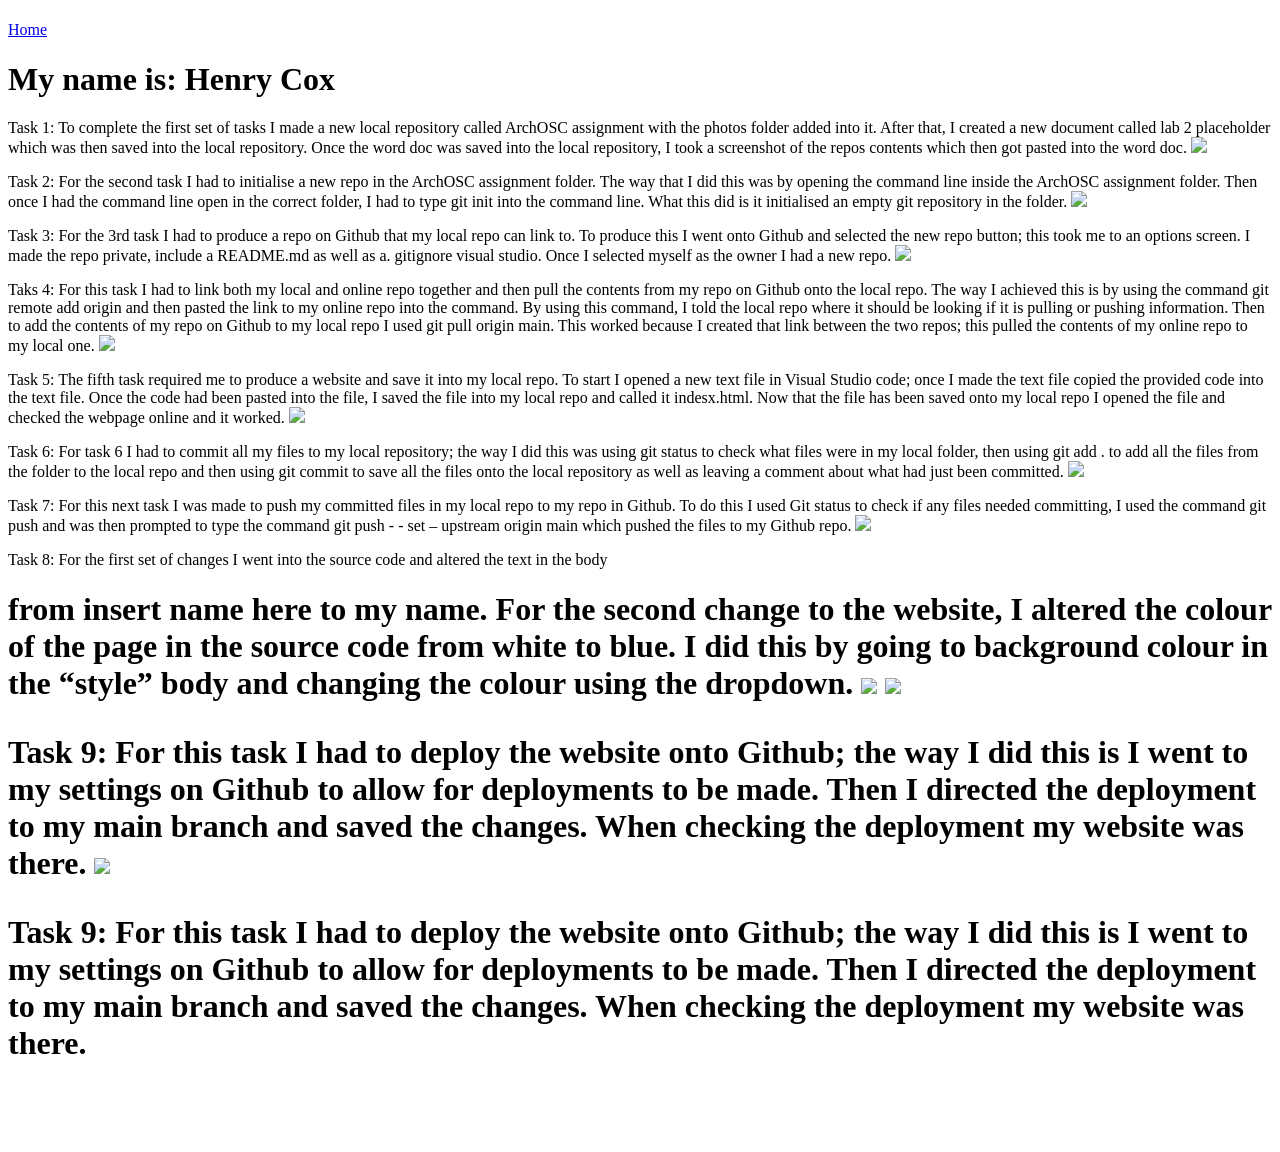
==== Github1.html @ 487c1227 "Completed lab 4 word doc and updated my website with the .css and .js files." ====
<!Doctype html>
<html>
    <head>
        <title>My portfolio</title>
        <link rel ="stylesheet" href = "style.css">
    </head>
    <body>
        <script src = "script.js"></script>

        <div class="w3-container">

<div class="w3-panel w3-padding-16 w3-orange">
  <h4></h4>
  <p></p>
</div>
<a href = "index.html"> Home</a>
    <h1>My name is: Henry Cox</h1>
    <p> Task 1:
To complete the first set of tasks I made a new local repository called ArchOSC assignment with the photos folder added into it. After that, I created a new document called lab 2 placeholder which was then saved into the local repository. Once the word doc was saved into the local repository, I took a screenshot of the repos contents which then got pasted into the word doc.
<img src=https://raw.githubusercontent.com/HenryCox07/ArchOSC-Assignment-HenryCox/refs/heads/main/Photos/Screenshot%20of%20folder%20contents.png> 
</p>
<p>Task 2:
For the second task I had to initialise a new repo in the ArchOSC assignment folder. The way that I did this was by opening the command line inside the ArchOSC assignment folder. Then once I had the command line open in the correct folder, I had to type git init into the command line. What this did is it initialised an empty git repository in the folder.
<img src=https://raw.githubusercontent.com/HenryCox07/ArchOSC-Assignment-HenryCox/refs/heads/main/Photos/Screenshot%20of%20initialising%20a%20repo%20in%20the%20command%20line.png> 
</p>
<p>Task 3:
For the 3rd task I had to produce a repo on Github that my local repo can link to. To produce this I went onto Github and selected the new repo button; this took me to an options screen. I made the repo private, include a README.md as well as a. gitignore visual studio. Once I selected myself as the owner I had a new repo.
<img src=https://raw.githubusercontent.com/HenryCox07/ArchOSC-Assignment-HenryCox/refs/heads/main/Photos/Screenshot%20of%20the%20created%20repo%20on%20Github.png>
</p>
<p>Taks 4:
For this task I had to link both my local and online repo together and then pull the contents from my repo on Github onto the local repo. The way I achieved this is by using the command git remote add origin and then pasted the link to my online repo into the command. By using this command, I told the local repo where it should be looking if it is pulling or pushing information. Then to add the contents of my repo on Github to my local repo I used git pull origin main. This worked because I created that link between the two repos; this pulled the contents of my online repo to my local one.
<img src=https://raw.githubusercontent.com/HenryCox07/ArchOSC-Assignment-HenryCox/refs/heads/main/Photos/Screenshot%20of%20the%20contents%20of%20my%20repo%20on%20github%20being%20pulled%20to%20my%20local%20repo.png>
</p>
<p>Task 5:
The fifth task required me to produce a website and save it into my local repo. To start I opened a new text file in Visual Studio code; once I made the text file copied the provided code into the text file. Once the code had been pasted into the file, I saved the file into my local repo and called it indesx.html. Now that the file has been saved onto my local repo I opened the file and checked the webpage online and it worked.
<img src=https://raw.githubusercontent.com/HenryCox07/ArchOSC-Assignment-HenryCox/refs/heads/main/Photos/Screenshot%20of%20completed%20website.png>
</p>
<p>Task 6:
For task 6 I had to commit all my files to my local repository; the way I did this was using git status to check what files were in my local folder, then using git add . to add all the files from the folder to the local repo and then using git commit to save all the files onto the local repository as well as leaving a comment about what had just been committed.
<img src=https://raw.githubusercontent.com/HenryCox07/ArchOSC-Assignment-HenryCox/refs/heads/main/Photos/Screenshot%20of%20my%20files%20being%20comitted%20in%20the%20comand%20line.png>
</p>
<p>Task 7:
For this next task I was made to push my committed files in my local repo to my repo in Github. To do this I used Git status to check if any files needed committing, I used the command git push and was then prompted to type the command git push - - set – upstream origin main which pushed the files to my Github repo.
<img src=https://raw.githubusercontent.com/HenryCox07/ArchOSC-Assignment-HenryCox/refs/heads/main/Photos/Screenshot%20of%20updated%20Github%20repo.png>
</p>
<p>Task 8:
    For the first set of changes I went into the source code and altered the text in the body <h1> from insert name here to my name.
    For the second change to the website, I altered the colour of the page in the source code from white to blue. I did this by going to background colour in the “style” body and changing the colour using the dropdown.

    <img src=https://raw.githubusercontent.com/HenryCox07/ArchOSC-Assignment-HenryCox/refs/heads/main/Photos/Screenshot%20of%20changed%20name%20on%20website.png>
    <img src=https://raw.githubusercontent.com/HenryCox07/ArchOSC-Assignment-HenryCox/refs/heads/main/Photos/Screenshot%20of%20changed%20colour%20on%20website.png>
</p>
<p>Task 9: 
For this task I had to deploy the website onto Github; the way I did this is I went to my settings on Github to allow for deployments to be made. Then I directed the deployment to my main branch and saved the changes. When checking the deployment my website was there. 
<img src=https://raw.githubusercontent.com/HenryCox07/ArchOSC-Assignment-HenryCox/refs/heads/main/Photos/Screenshot%20showing%20that%20I%20deployed%20my%20webiste%20.png>
</p>

<p>Task 9: 
For this task I had to deploy the website onto Github; the way I did this is I went to my settings on Github to allow for deployments to be made. Then I directed the deployment to my main branch and saved the changes. When checking the deployment my website was there. 
</p>
<img src="">
<script src="script.js"></script>
    </body>
</html>
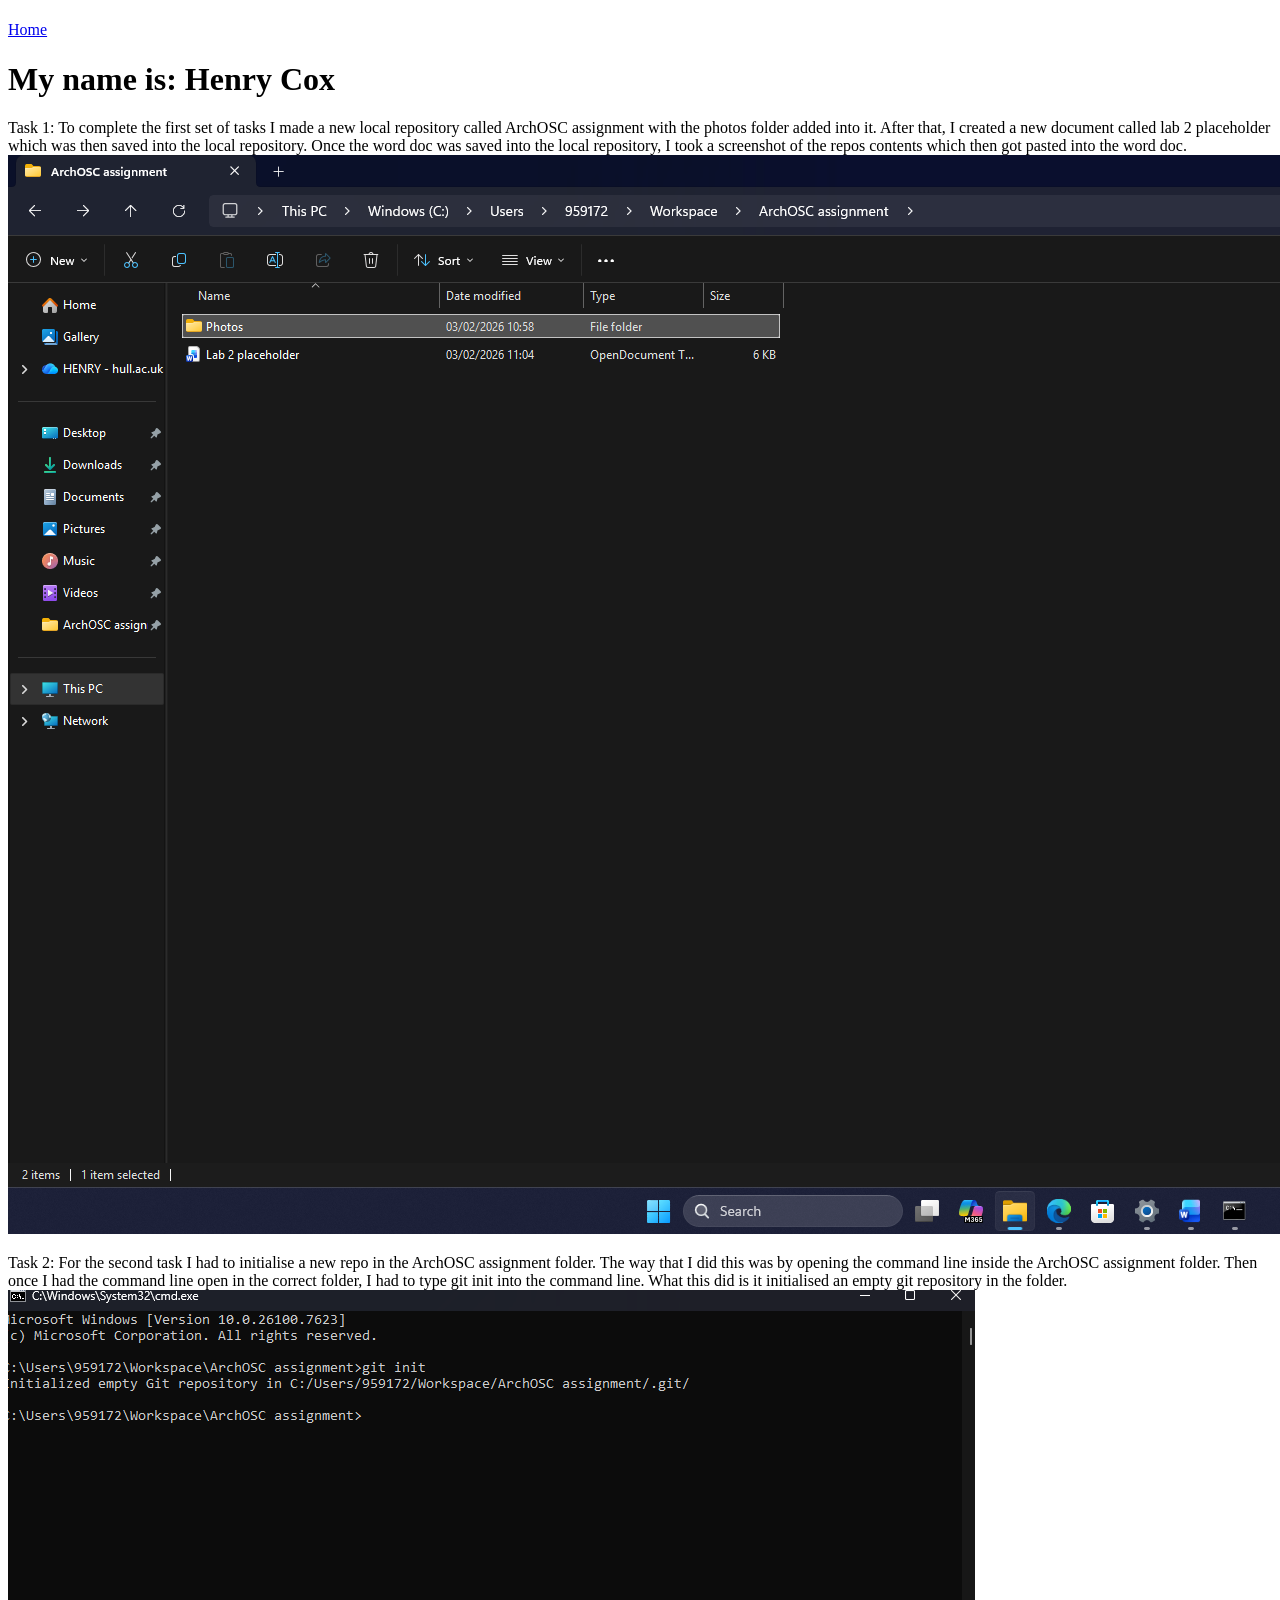
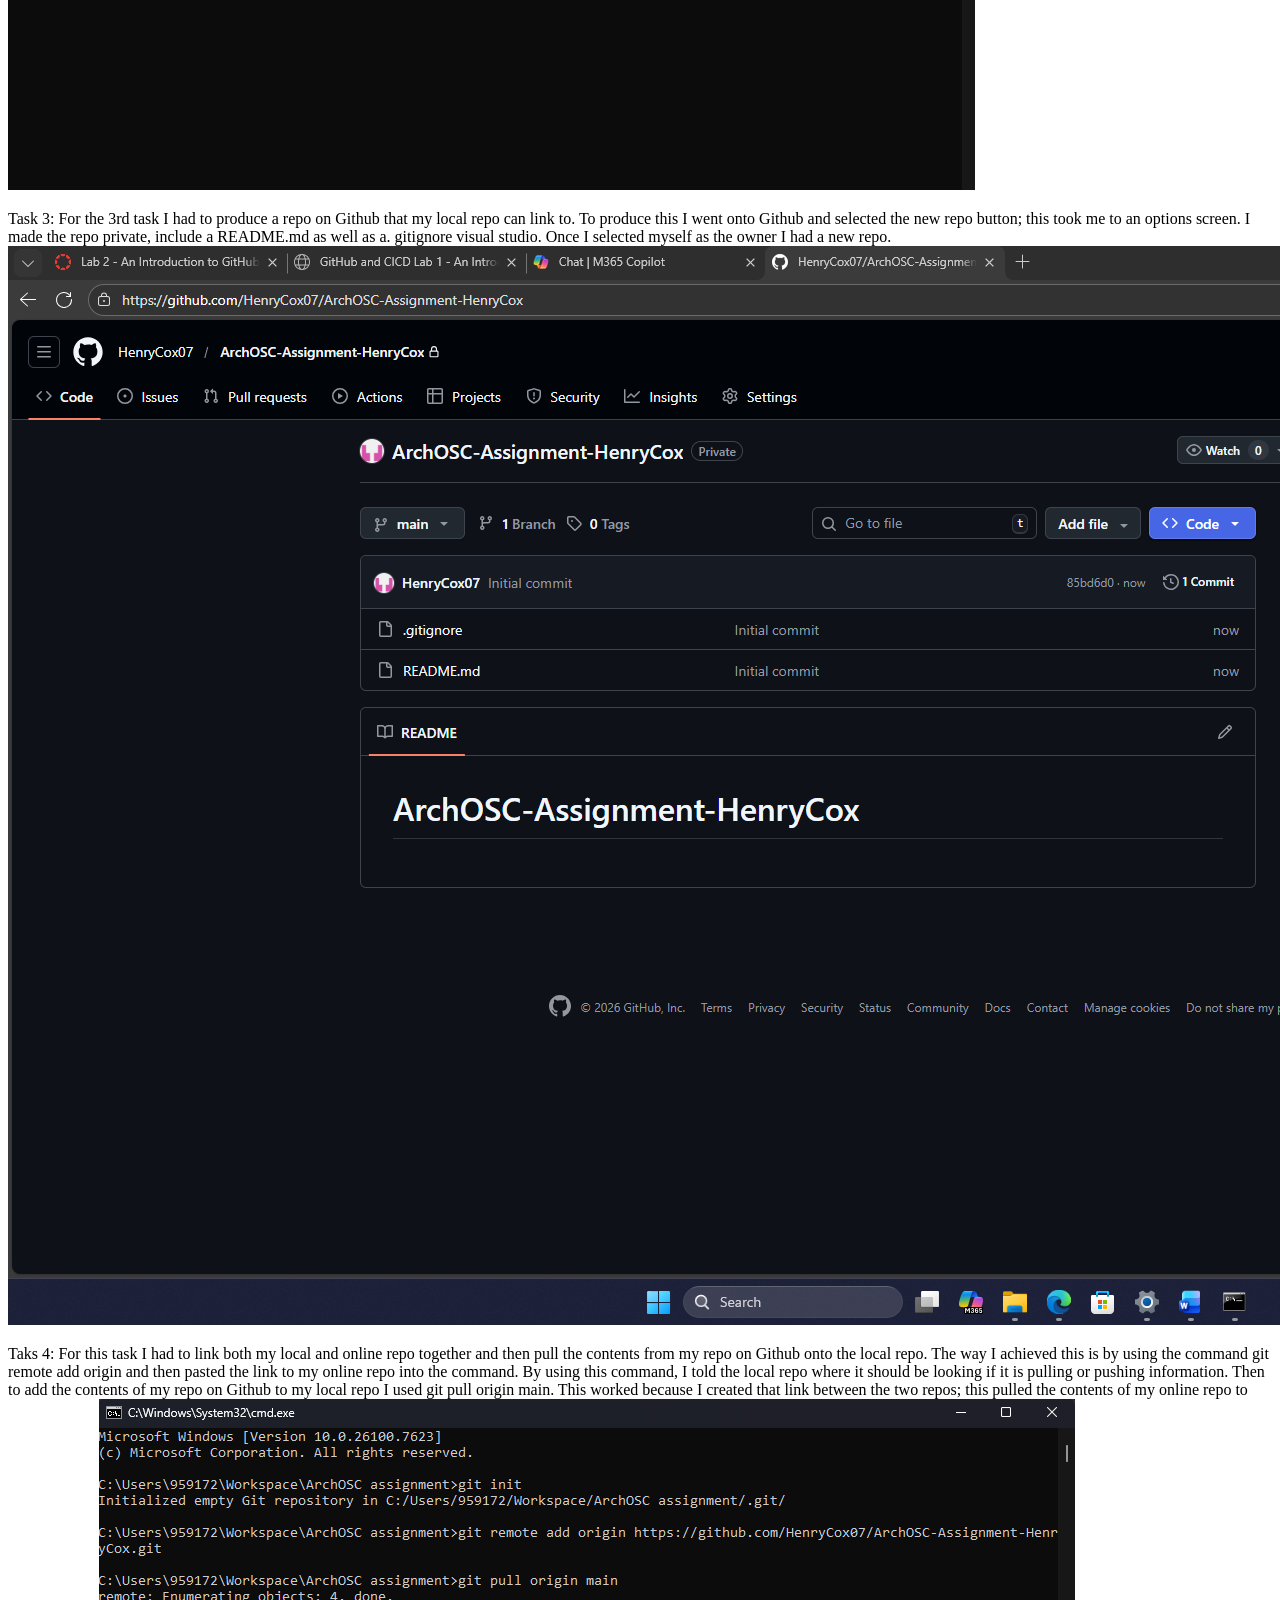
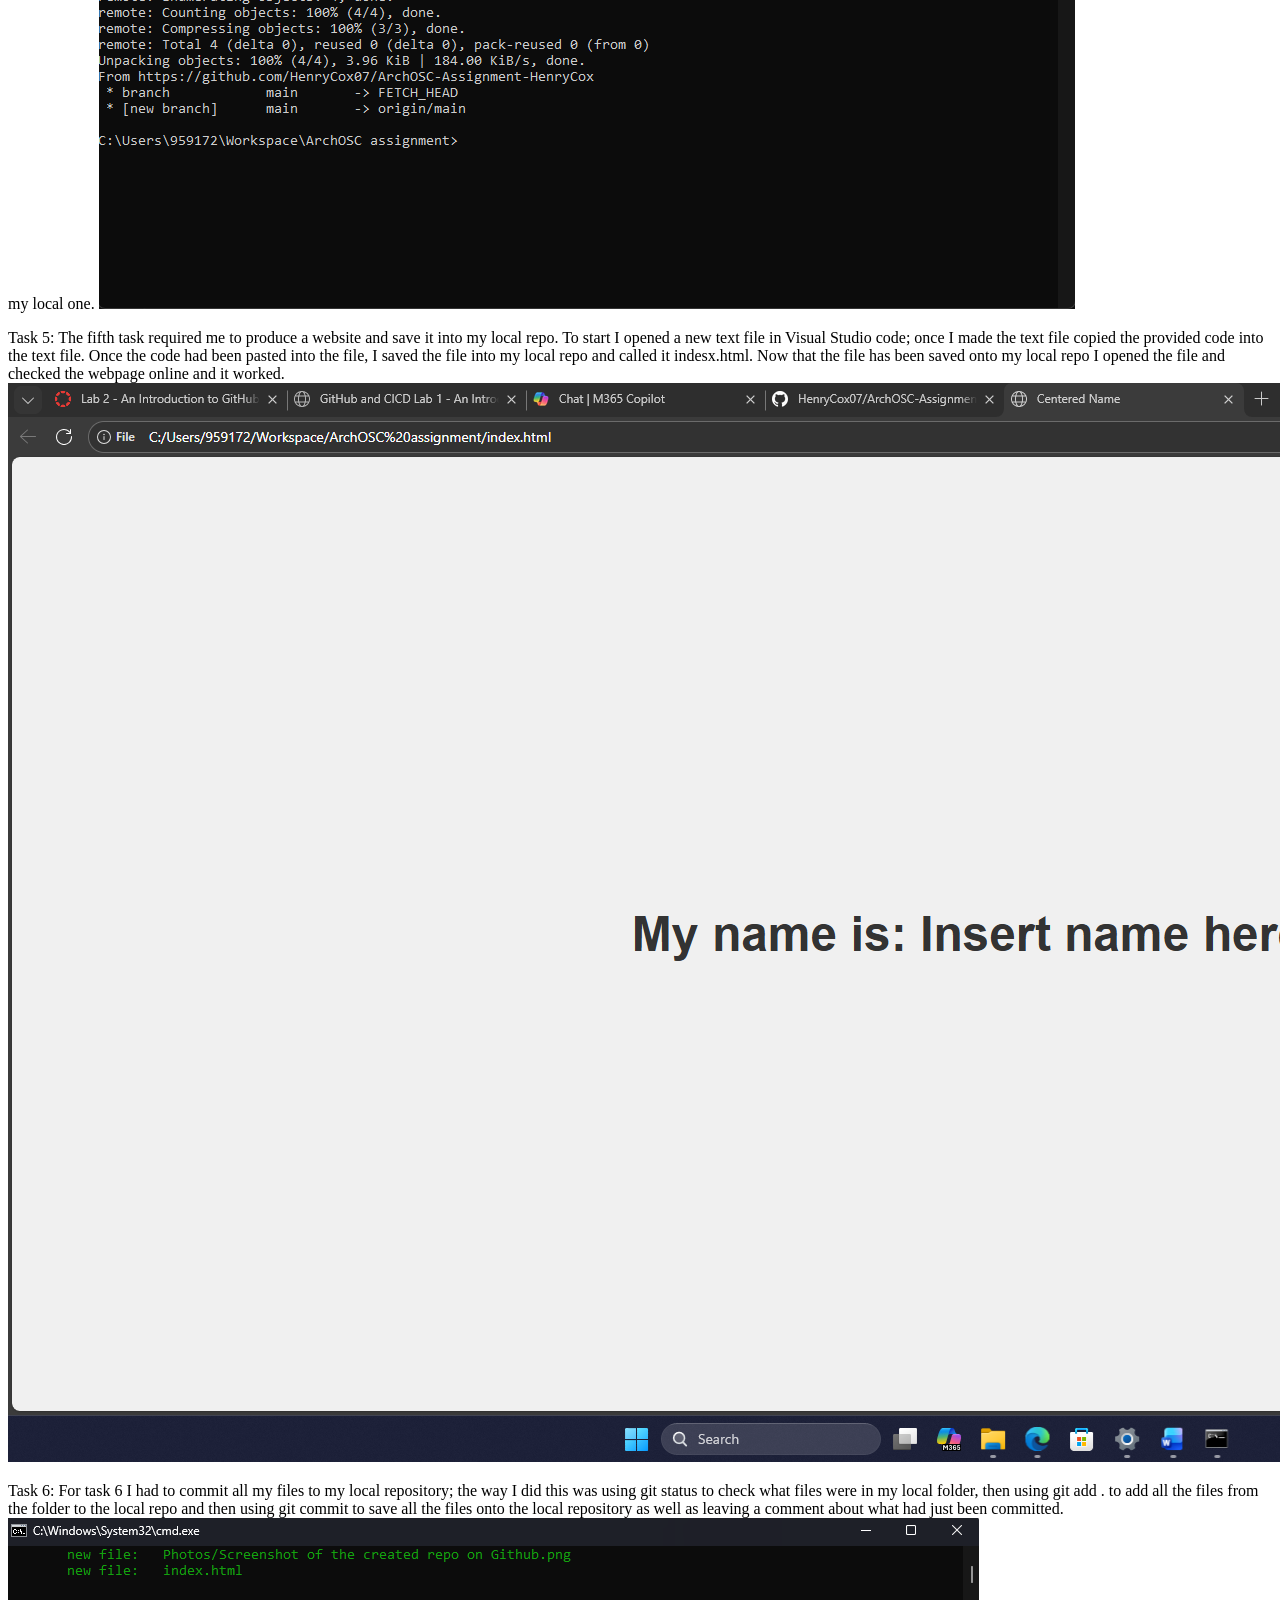
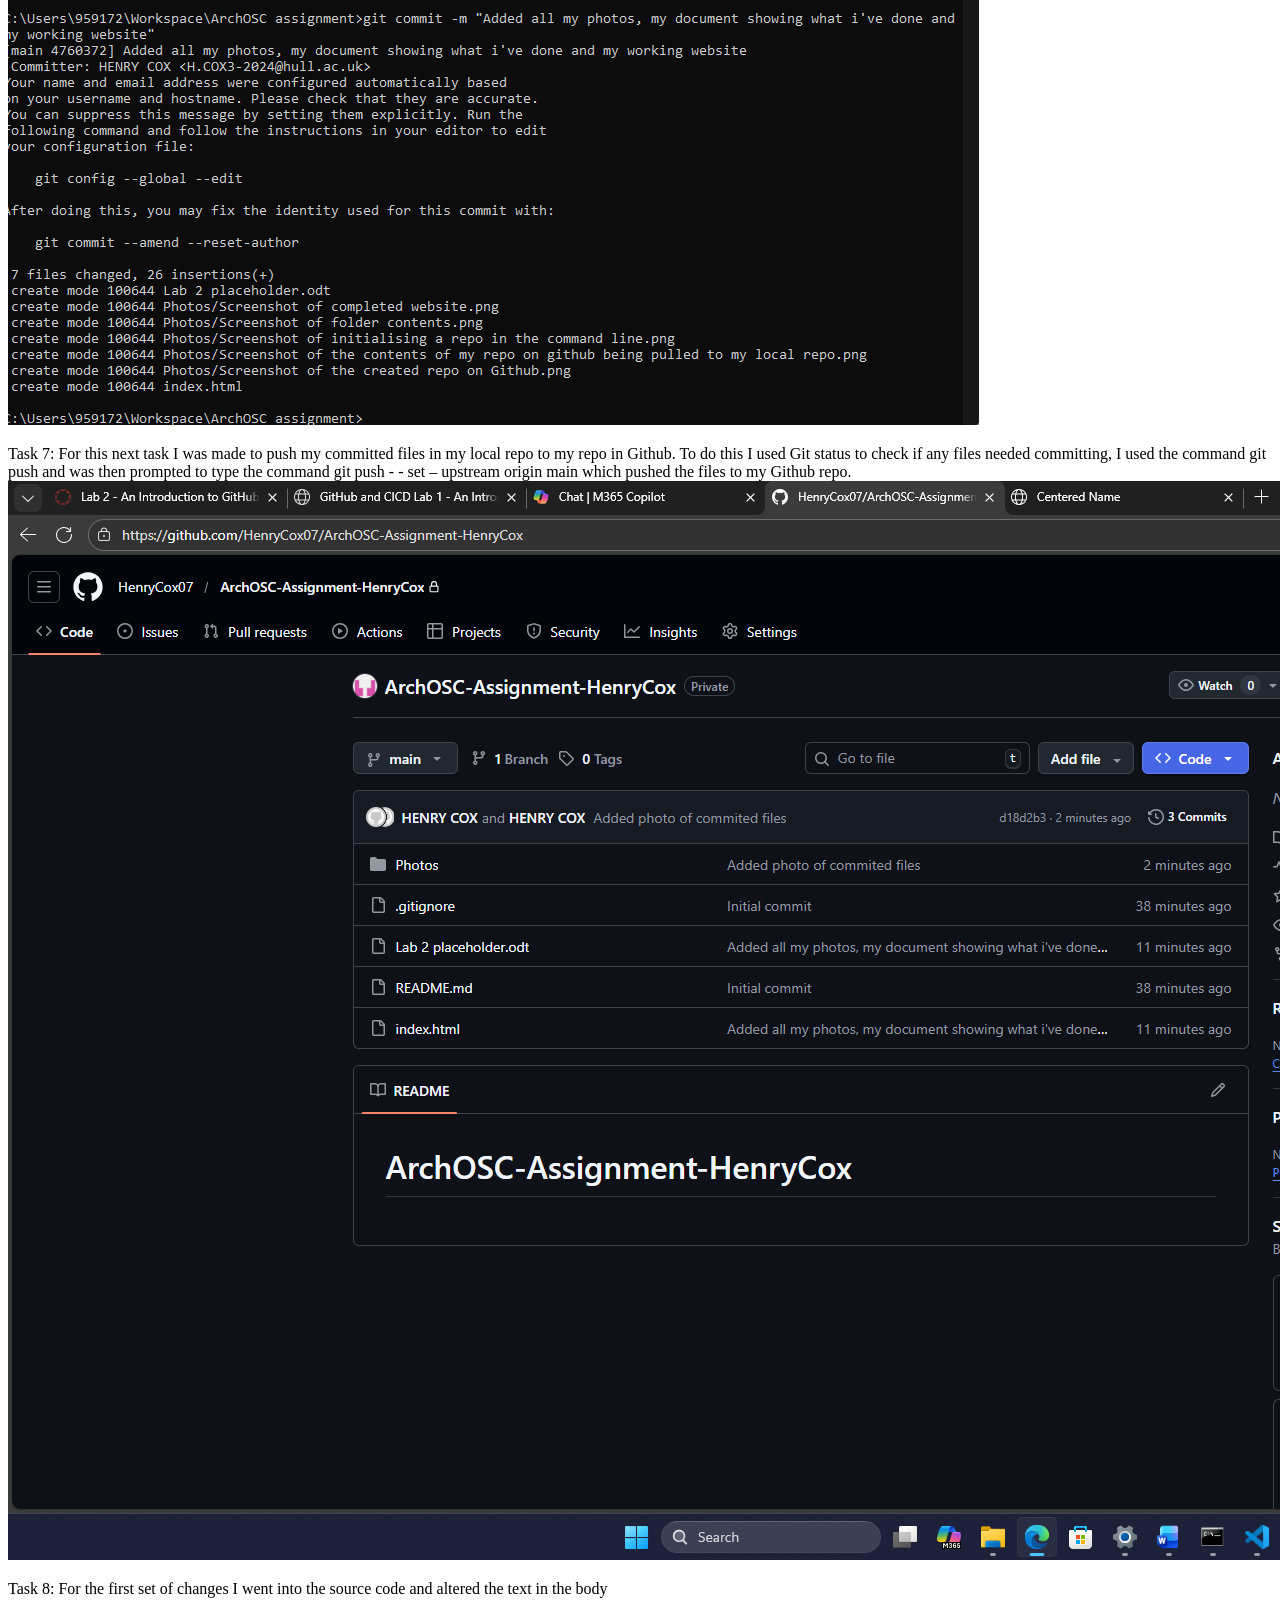
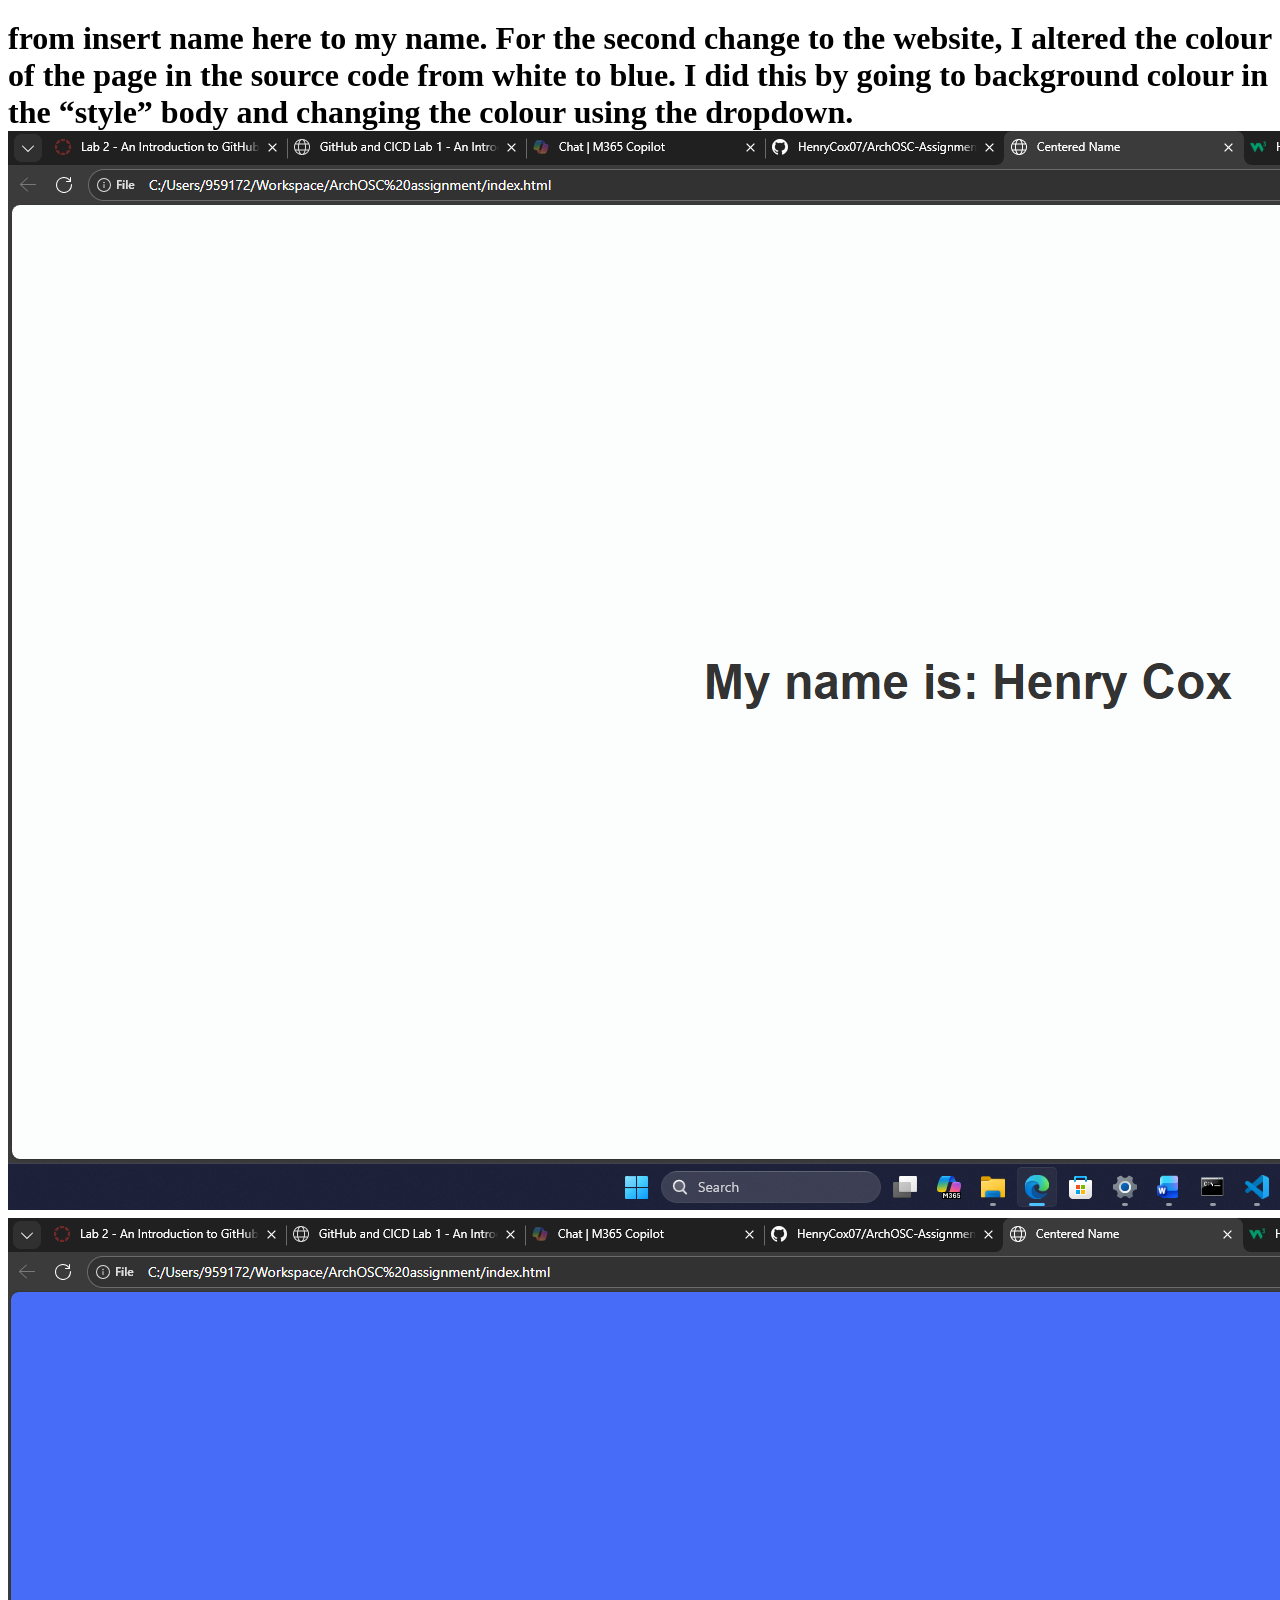
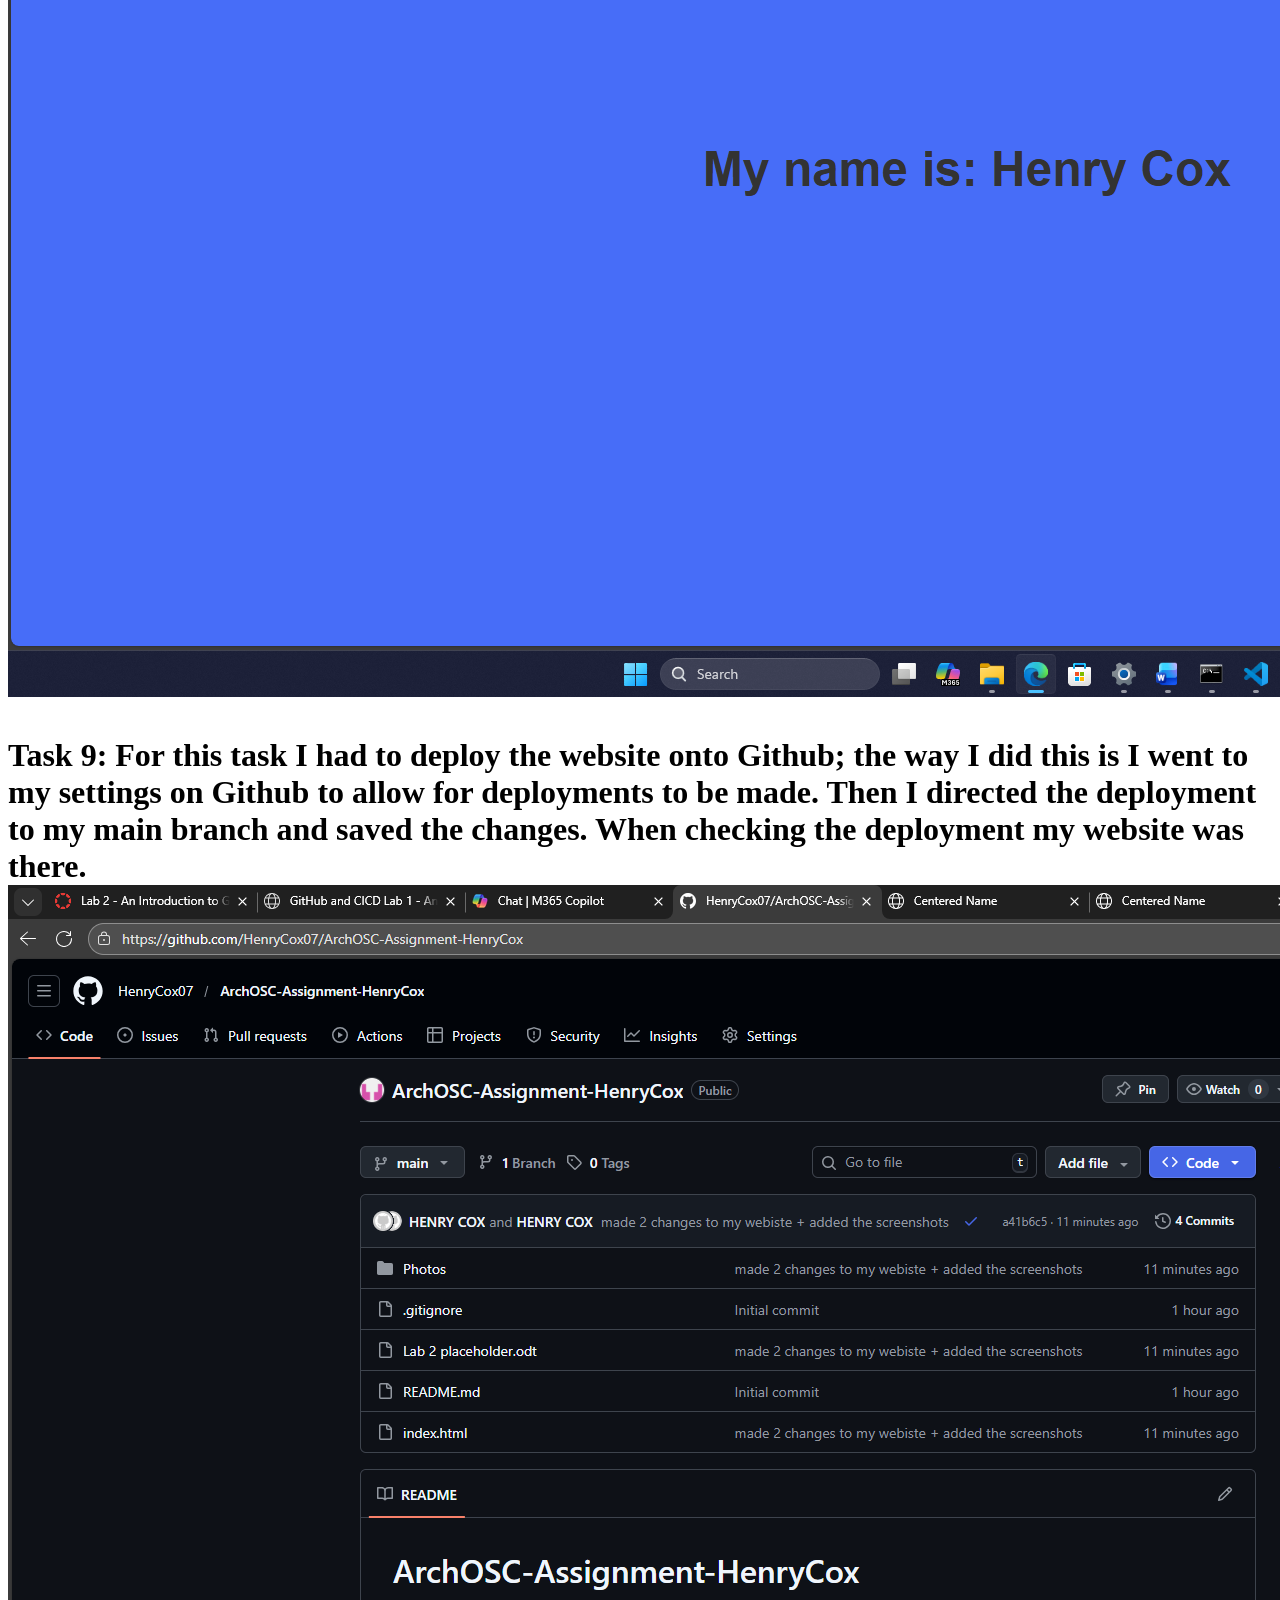
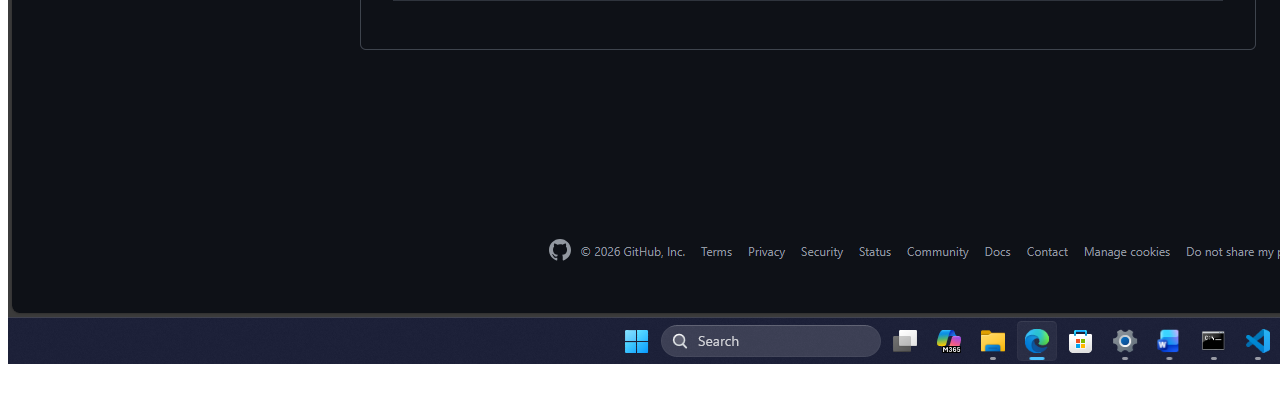
==== commit 5c153a49: "added lab 5 evidence and screenshots of work in my first virtual machine." ====
--- a/Github1.html
+++ b/Github1.html
@@ -17,48 +17,43 @@
     <h1>My name is: Henry Cox</h1>
     <p> Task 1:
 To complete the first set of tasks I made a new local repository called ArchOSC assignment with the photos folder added into it. After that, I created a new document called lab 2 placeholder which was then saved into the local repository. Once the word doc was saved into the local repository, I took a screenshot of the repos contents which then got pasted into the word doc.
-<img src=https://raw.githubusercontent.com/HenryCox07/ArchOSC-Assignment-HenryCox/refs/heads/main/Photos/Screenshot%20of%20folder%20contents.png> 
+<img src=/Photos/Screenshot%20of%20folder%20contents.png> 
 </p>
 <p>Task 2:
 For the second task I had to initialise a new repo in the ArchOSC assignment folder. The way that I did this was by opening the command line inside the ArchOSC assignment folder. Then once I had the command line open in the correct folder, I had to type git init into the command line. What this did is it initialised an empty git repository in the folder.
-<img src=https://raw.githubusercontent.com/HenryCox07/ArchOSC-Assignment-HenryCox/refs/heads/main/Photos/Screenshot%20of%20initialising%20a%20repo%20in%20the%20command%20line.png> 
+<img src=/Photos/Screenshot%20of%20initialising%20a%20repo%20in%20the%20command%20line.png> 
 </p>
 <p>Task 3:
 For the 3rd task I had to produce a repo on Github that my local repo can link to. To produce this I went onto Github and selected the new repo button; this took me to an options screen. I made the repo private, include a README.md as well as a. gitignore visual studio. Once I selected myself as the owner I had a new repo.
-<img src=https://raw.githubusercontent.com/HenryCox07/ArchOSC-Assignment-HenryCox/refs/heads/main/Photos/Screenshot%20of%20the%20created%20repo%20on%20Github.png>
+<img src=/Photos/Screenshot%20of%20the%20created%20repo%20on%20Github.png>
 </p>
 <p>Taks 4:
 For this task I had to link both my local and online repo together and then pull the contents from my repo on Github onto the local repo. The way I achieved this is by using the command git remote add origin and then pasted the link to my online repo into the command. By using this command, I told the local repo where it should be looking if it is pulling or pushing information. Then to add the contents of my repo on Github to my local repo I used git pull origin main. This worked because I created that link between the two repos; this pulled the contents of my online repo to my local one.
-<img src=https://raw.githubusercontent.com/HenryCox07/ArchOSC-Assignment-HenryCox/refs/heads/main/Photos/Screenshot%20of%20the%20contents%20of%20my%20repo%20on%20github%20being%20pulled%20to%20my%20local%20repo.png>
+<img src=/Photos/Screenshot%20of%20the%20contents%20of%20my%20repo%20on%20github%20being%20pulled%20to%20my%20local%20repo.png>
 </p>
 <p>Task 5:
 The fifth task required me to produce a website and save it into my local repo. To start I opened a new text file in Visual Studio code; once I made the text file copied the provided code into the text file. Once the code had been pasted into the file, I saved the file into my local repo and called it indesx.html. Now that the file has been saved onto my local repo I opened the file and checked the webpage online and it worked.
-<img src=https://raw.githubusercontent.com/HenryCox07/ArchOSC-Assignment-HenryCox/refs/heads/main/Photos/Screenshot%20of%20completed%20website.png>
+<img src=/Photos/Screenshot%20of%20completed%20website.png>
 </p>
 <p>Task 6:
 For task 6 I had to commit all my files to my local repository; the way I did this was using git status to check what files were in my local folder, then using git add . to add all the files from the folder to the local repo and then using git commit to save all the files onto the local repository as well as leaving a comment about what had just been committed.
-<img src=https://raw.githubusercontent.com/HenryCox07/ArchOSC-Assignment-HenryCox/refs/heads/main/Photos/Screenshot%20of%20my%20files%20being%20comitted%20in%20the%20comand%20line.png>
+<img src=/Photos/Screenshot%20of%20my%20files%20being%20comitted%20in%20the%20comand%20line.png>
 </p>
 <p>Task 7:
 For this next task I was made to push my committed files in my local repo to my repo in Github. To do this I used Git status to check if any files needed committing, I used the command git push and was then prompted to type the command git push - - set – upstream origin main which pushed the files to my Github repo.
-<img src=https://raw.githubusercontent.com/HenryCox07/ArchOSC-Assignment-HenryCox/refs/heads/main/Photos/Screenshot%20of%20updated%20Github%20repo.png>
+<img src=/Photos/Screenshot%20of%20updated%20Github%20repo.png>
 </p>
 <p>Task 8:
     For the first set of changes I went into the source code and altered the text in the body <h1> from insert name here to my name.
     For the second change to the website, I altered the colour of the page in the source code from white to blue. I did this by going to background colour in the “style” body and changing the colour using the dropdown.
 
-    <img src=https://raw.githubusercontent.com/HenryCox07/ArchOSC-Assignment-HenryCox/refs/heads/main/Photos/Screenshot%20of%20changed%20name%20on%20website.png>
-    <img src=https://raw.githubusercontent.com/HenryCox07/ArchOSC-Assignment-HenryCox/refs/heads/main/Photos/Screenshot%20of%20changed%20colour%20on%20website.png>
+    <img src=/Photos/Screenshot%20of%20changed%20name%20on%20website.png>
+    <img src=/Photos/Screenshot%20of%20changed%20colour%20on%20website.png>
 </p>
 <p>Task 9: 
 For this task I had to deploy the website onto Github; the way I did this is I went to my settings on Github to allow for deployments to be made. Then I directed the deployment to my main branch and saved the changes. When checking the deployment my website was there. 
-<img src=https://raw.githubusercontent.com/HenryCox07/ArchOSC-Assignment-HenryCox/refs/heads/main/Photos/Screenshot%20showing%20that%20I%20deployed%20my%20webiste%20.png>
+<img src=/Photos/Screenshot%20showing%20that%20I%20deployed%20my%20webiste%20.png>
 </p>
-
-<p>Task 9: 
-For this task I had to deploy the website onto Github; the way I did this is I went to my settings on Github to allow for deployments to be made. Then I directed the deployment to my main branch and saved the changes. When checking the deployment my website was there. 
-</p>
-<img src="">
 <script src="script.js"></script>
     </body>
 </html>
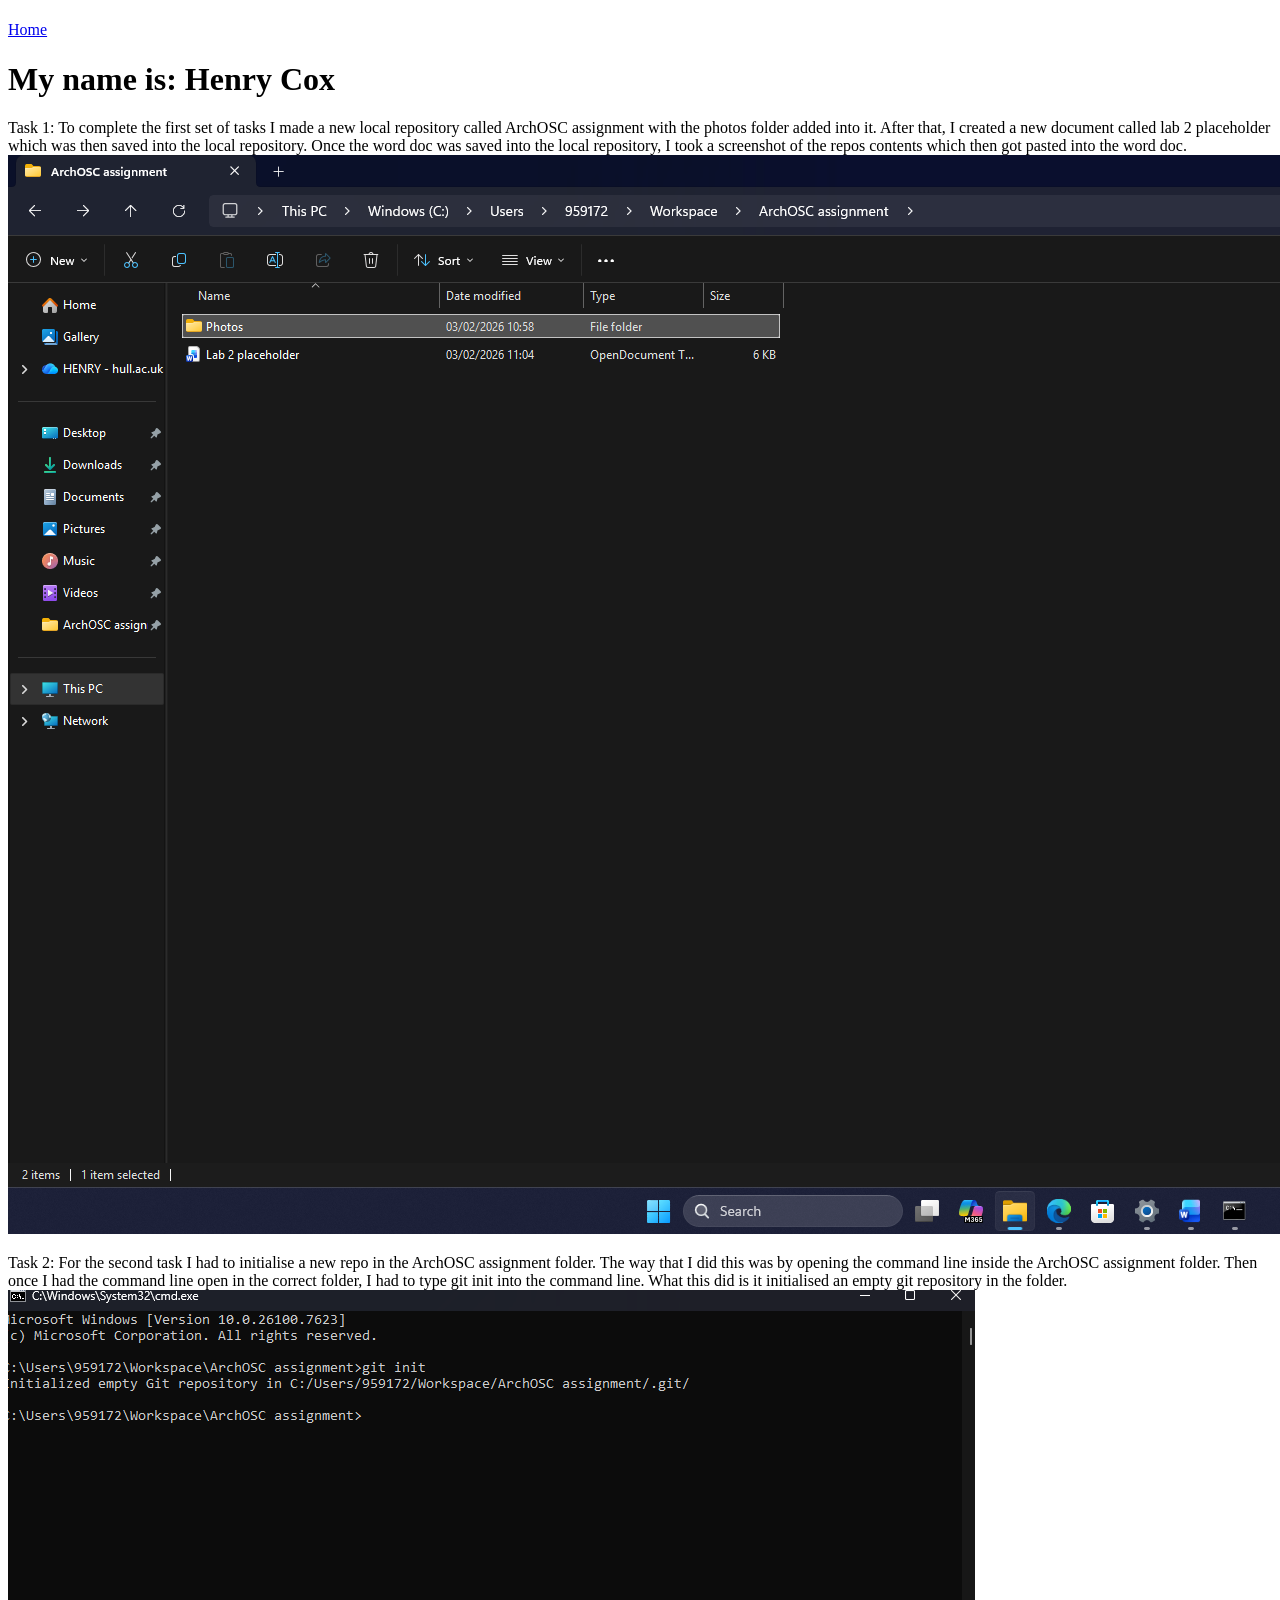
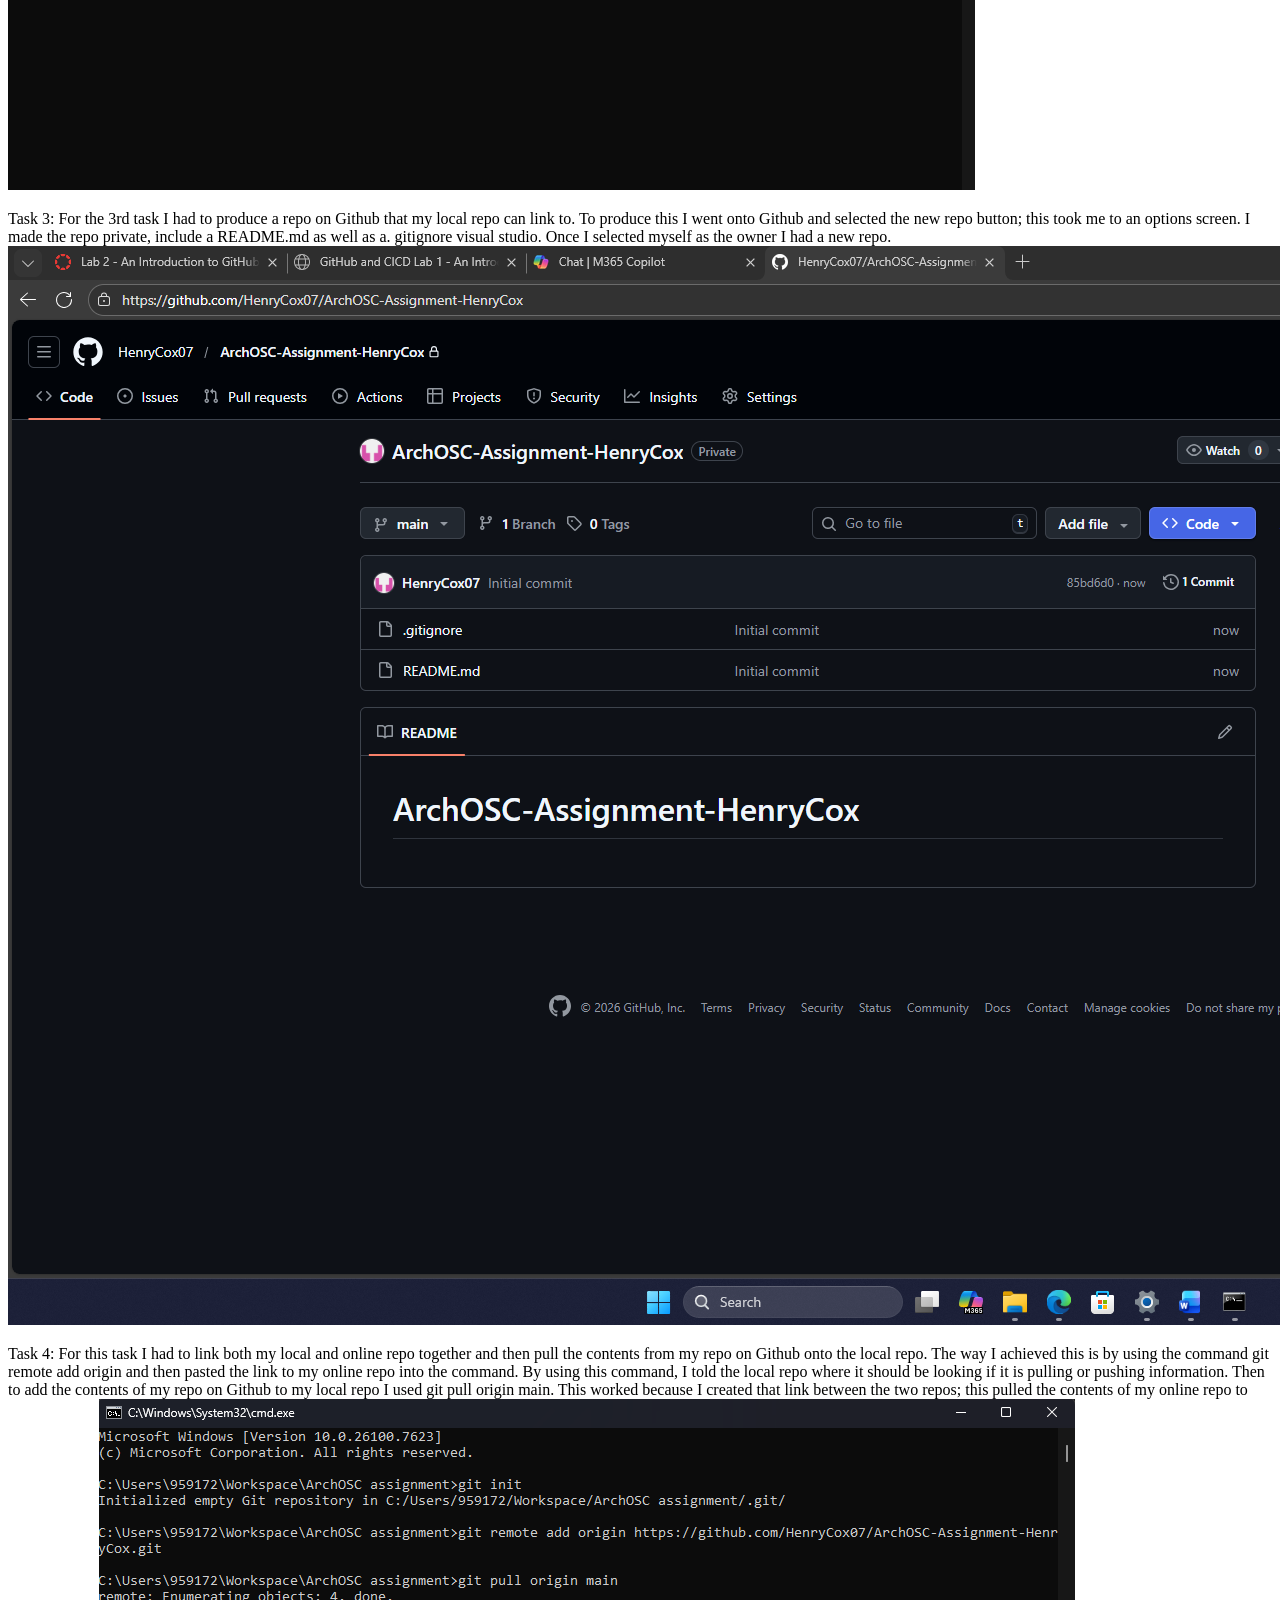
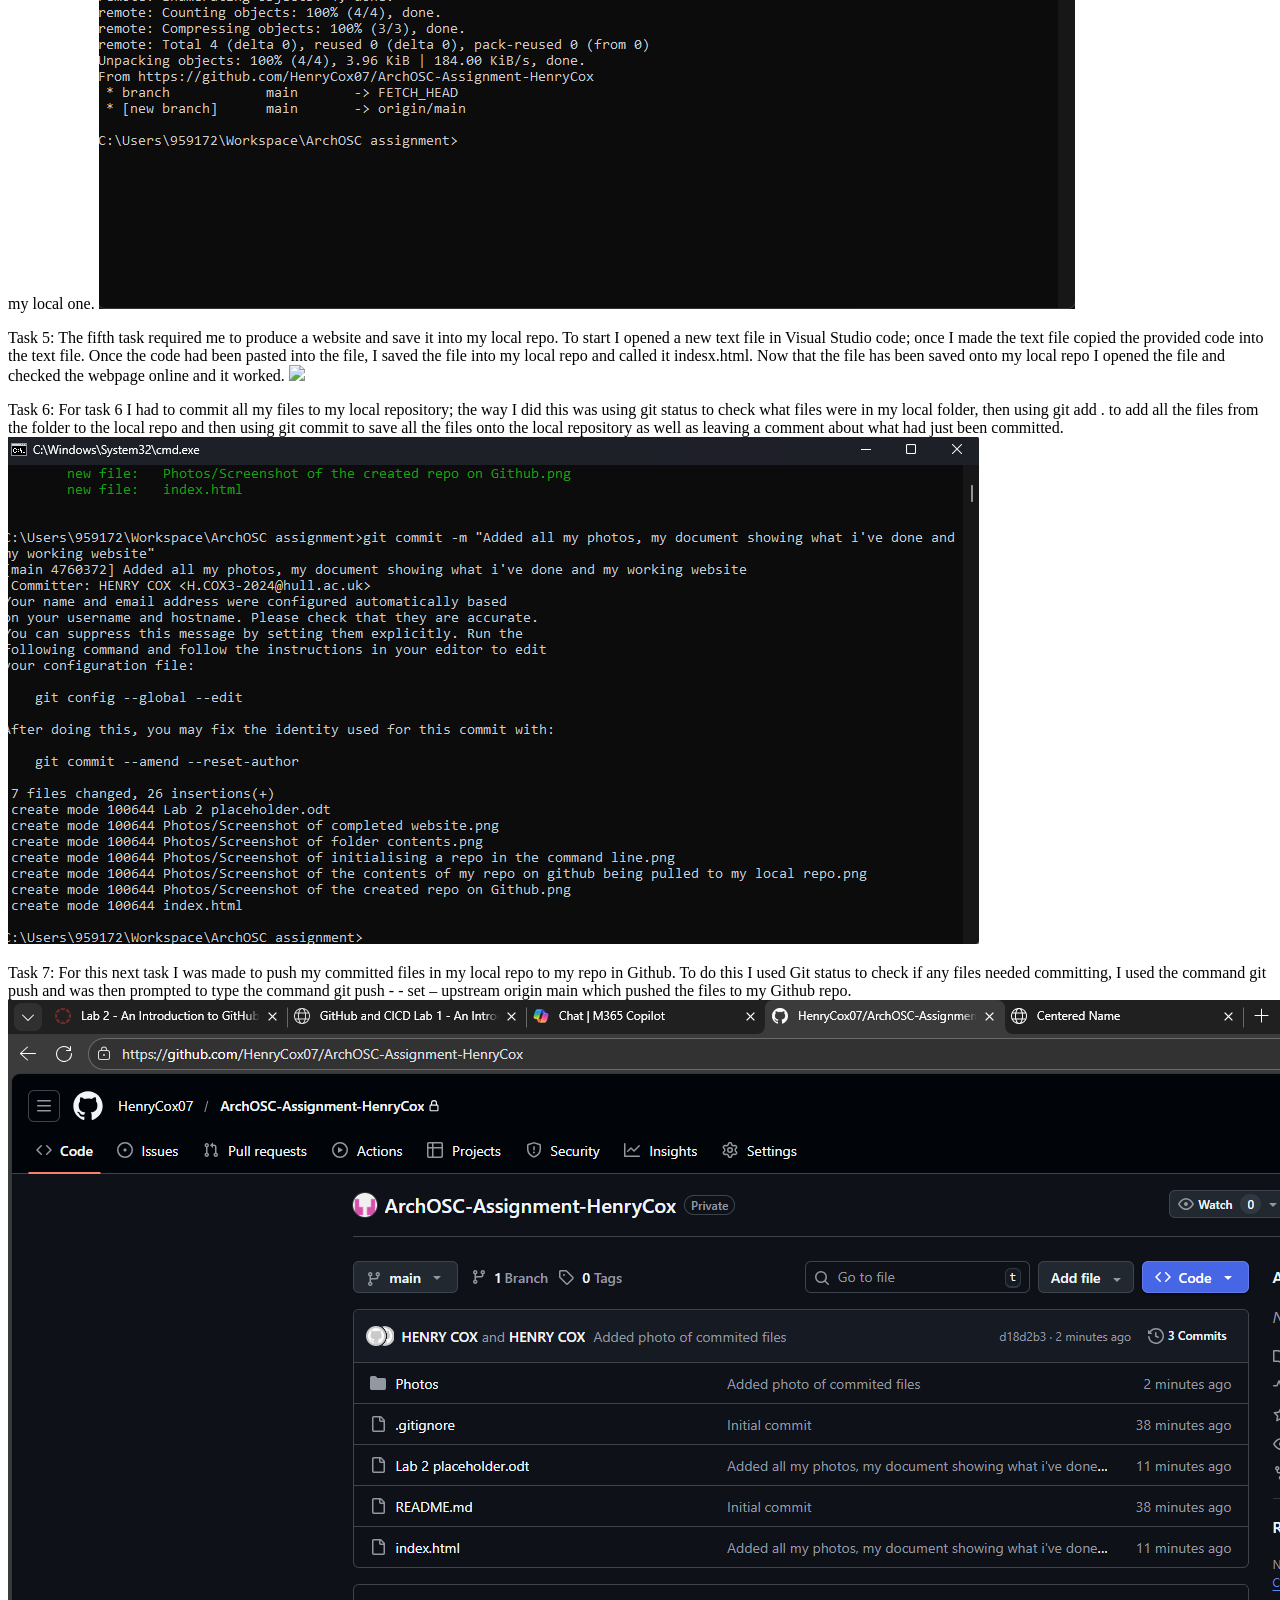
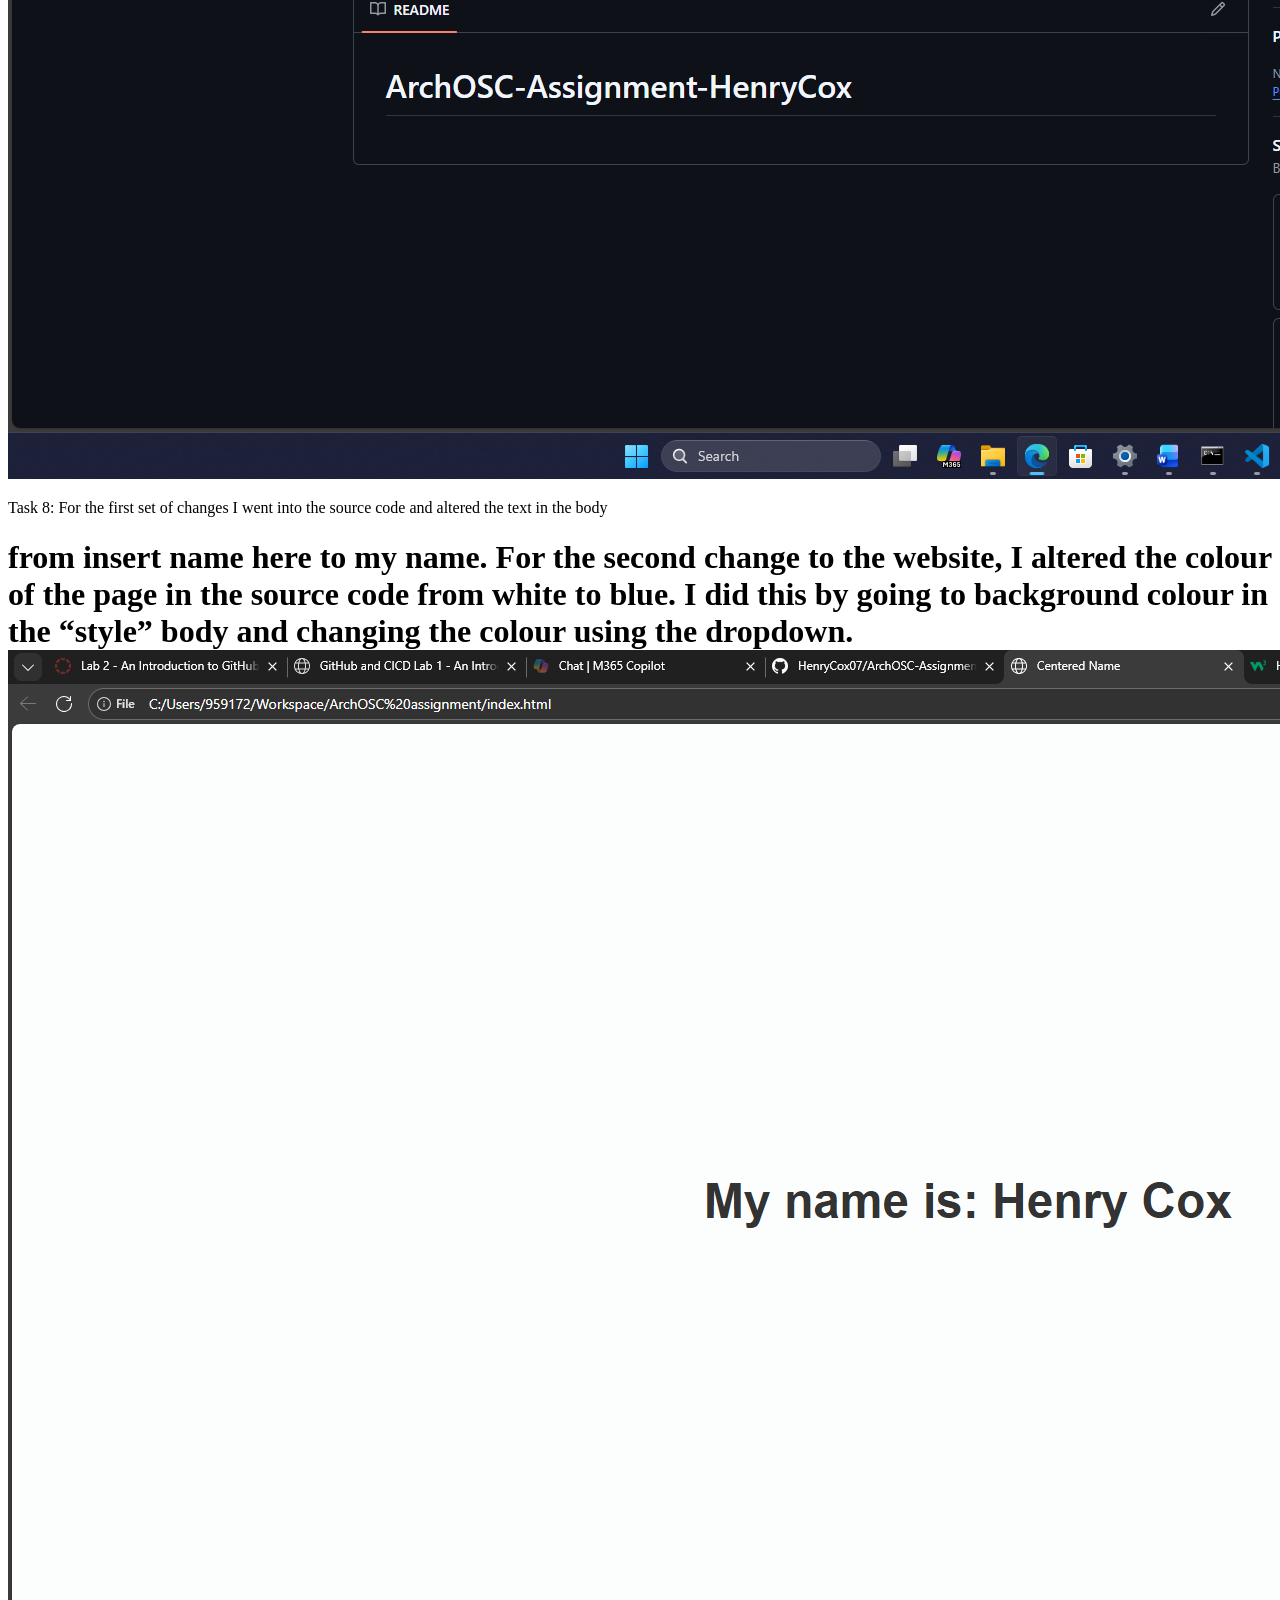
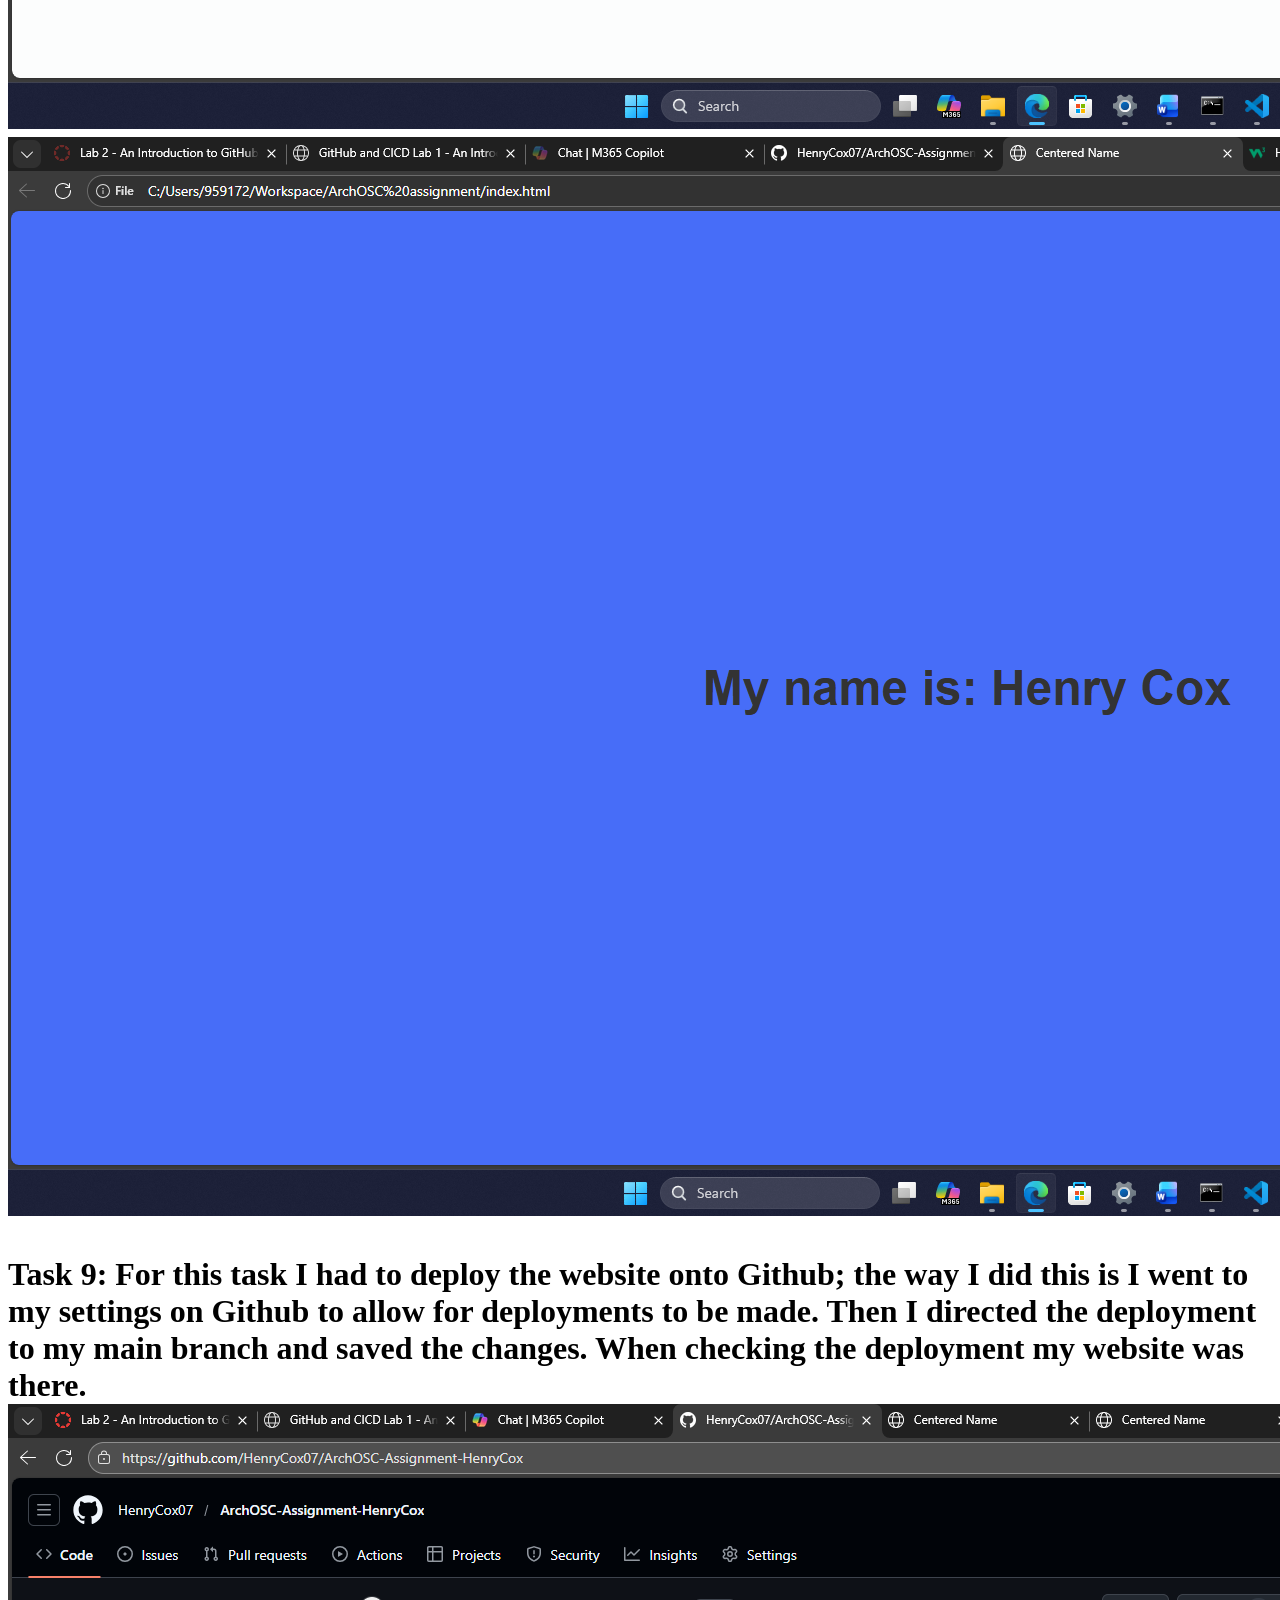
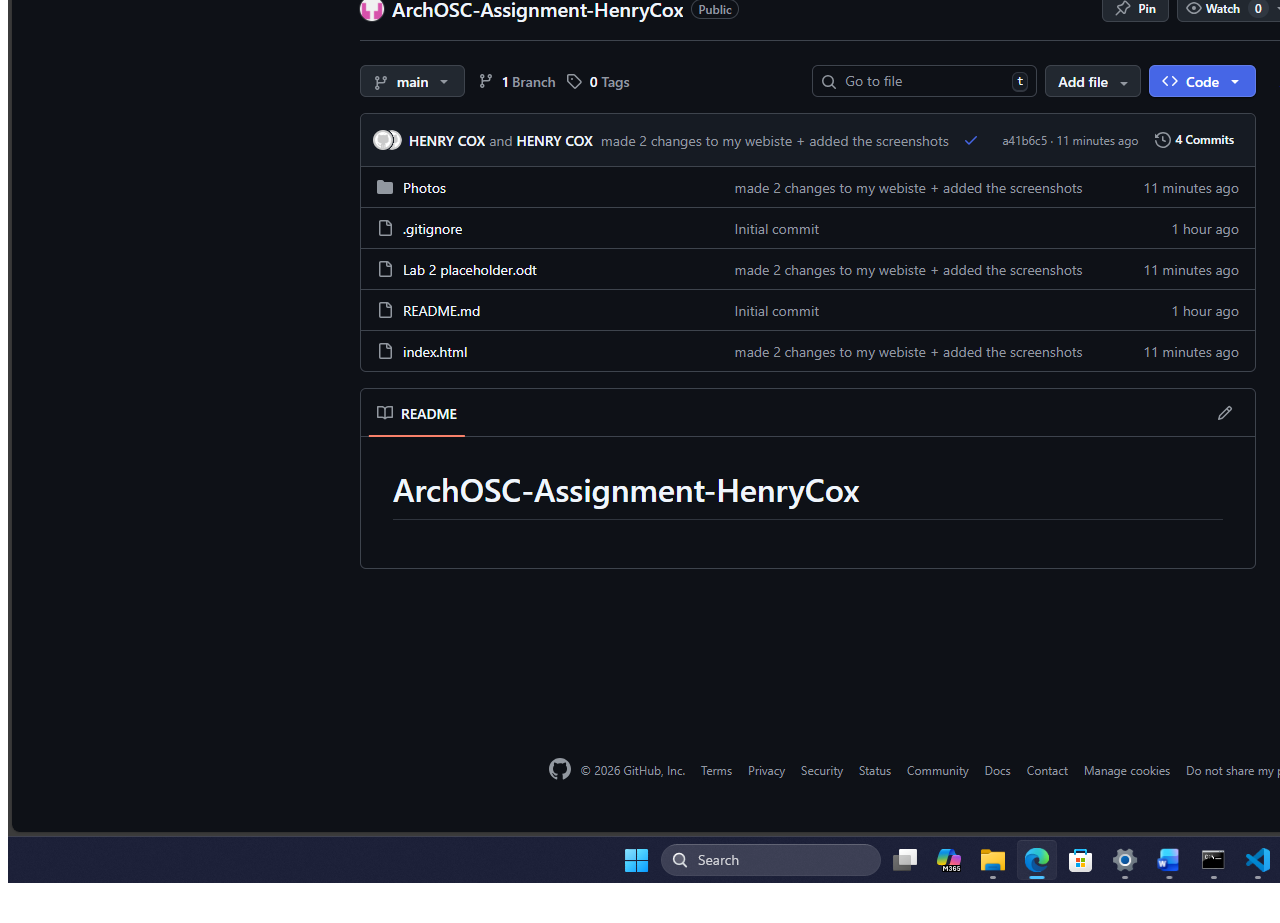
==== commit 61ac7a69: "Added in the correct links for Github1." ====
--- a/Github1.html
+++ b/Github1.html
@@ -5,7 +5,6 @@
         <link rel ="stylesheet" href = "style.css">
     </head>
     <body>
-        <script src = "script.js"></script>
 
         <div class="w3-container">
 
@@ -17,38 +16,38 @@
     <h1>My name is: Henry Cox</h1>
     <p> Task 1:
 To complete the first set of tasks I made a new local repository called ArchOSC assignment with the photos folder added into it. After that, I created a new document called lab 2 placeholder which was then saved into the local repository. Once the word doc was saved into the local repository, I took a screenshot of the repos contents which then got pasted into the word doc.
-<img src=/Photos/Screenshot%20of%20folder%20contents.png> 
+<img src="Photos/Lab2-Task1-folder.png">
 </p>
 <p>Task 2:
 For the second task I had to initialise a new repo in the ArchOSC assignment folder. The way that I did this was by opening the command line inside the ArchOSC assignment folder. Then once I had the command line open in the correct folder, I had to type git init into the command line. What this did is it initialised an empty git repository in the folder.
-<img src=/Photos/Screenshot%20of%20initialising%20a%20repo%20in%20the%20command%20line.png> 
+<img src="Photos/Lab2-Task2-git-init.png"> 
 </p>
 <p>Task 3:
 For the 3rd task I had to produce a repo on Github that my local repo can link to. To produce this I went onto Github and selected the new repo button; this took me to an options screen. I made the repo private, include a README.md as well as a. gitignore visual studio. Once I selected myself as the owner I had a new repo.
-<img src=/Photos/Screenshot%20of%20the%20created%20repo%20on%20Github.png>
+<img src="Photos/Lab2-Task3-github-repo.png">
 </p>
-<p>Taks 4:
+<p>Task 4:
 For this task I had to link both my local and online repo together and then pull the contents from my repo on Github onto the local repo. The way I achieved this is by using the command git remote add origin and then pasted the link to my online repo into the command. By using this command, I told the local repo where it should be looking if it is pulling or pushing information. Then to add the contents of my repo on Github to my local repo I used git pull origin main. This worked because I created that link between the two repos; this pulled the contents of my online repo to my local one.
-<img src=/Photos/Screenshot%20of%20the%20contents%20of%20my%20repo%20on%20github%20being%20pulled%20to%20my%20local%20repo.png>
+<img src="Photos/Lab2-Task4-git-pull.png">
 </p>
 <p>Task 5:
 The fifth task required me to produce a website and save it into my local repo. To start I opened a new text file in Visual Studio code; once I made the text file copied the provided code into the text file. Once the code had been pasted into the file, I saved the file into my local repo and called it indesx.html. Now that the file has been saved onto my local repo I opened the file and checked the webpage online and it worked.
-<img src=/Photos/Screenshot%20of%20completed%20website.png>
+<img src="Photos/Lab2-Task5-website.png">
 </p>
 <p>Task 6:
 For task 6 I had to commit all my files to my local repository; the way I did this was using git status to check what files were in my local folder, then using git add . to add all the files from the folder to the local repo and then using git commit to save all the files onto the local repository as well as leaving a comment about what had just been committed.
-<img src=/Photos/Screenshot%20of%20my%20files%20being%20comitted%20in%20the%20comand%20line.png>
+<img src="Photos/Lab2-Task6-commit.png">
 </p>
 <p>Task 7:
 For this next task I was made to push my committed files in my local repo to my repo in Github. To do this I used Git status to check if any files needed committing, I used the command git push and was then prompted to type the command git push - - set – upstream origin main which pushed the files to my Github repo.
-<img src=/Photos/Screenshot%20of%20updated%20Github%20repo.png>
+<img src="Photos/Lab2-Task7-push.png">
 </p>
 <p>Task 8:
     For the first set of changes I went into the source code and altered the text in the body <h1> from insert name here to my name.
     For the second change to the website, I altered the colour of the page in the source code from white to blue. I did this by going to background colour in the “style” body and changing the colour using the dropdown.
 
-    <img src=/Photos/Screenshot%20of%20changed%20name%20on%20website.png>
-    <img src=/Photos/Screenshot%20of%20changed%20colour%20on%20website.png>
+    <img src="Photos/Lab2-Task8-name-change.png">
+    <img src="Photos/Lab2-Task9-colour-change.png">
 </p>
 <p>Task 9: 
 For this task I had to deploy the website onto Github; the way I did this is I went to my settings on Github to allow for deployments to be made. Then I directed the deployment to my main branch and saved the changes. When checking the deployment my website was there. 
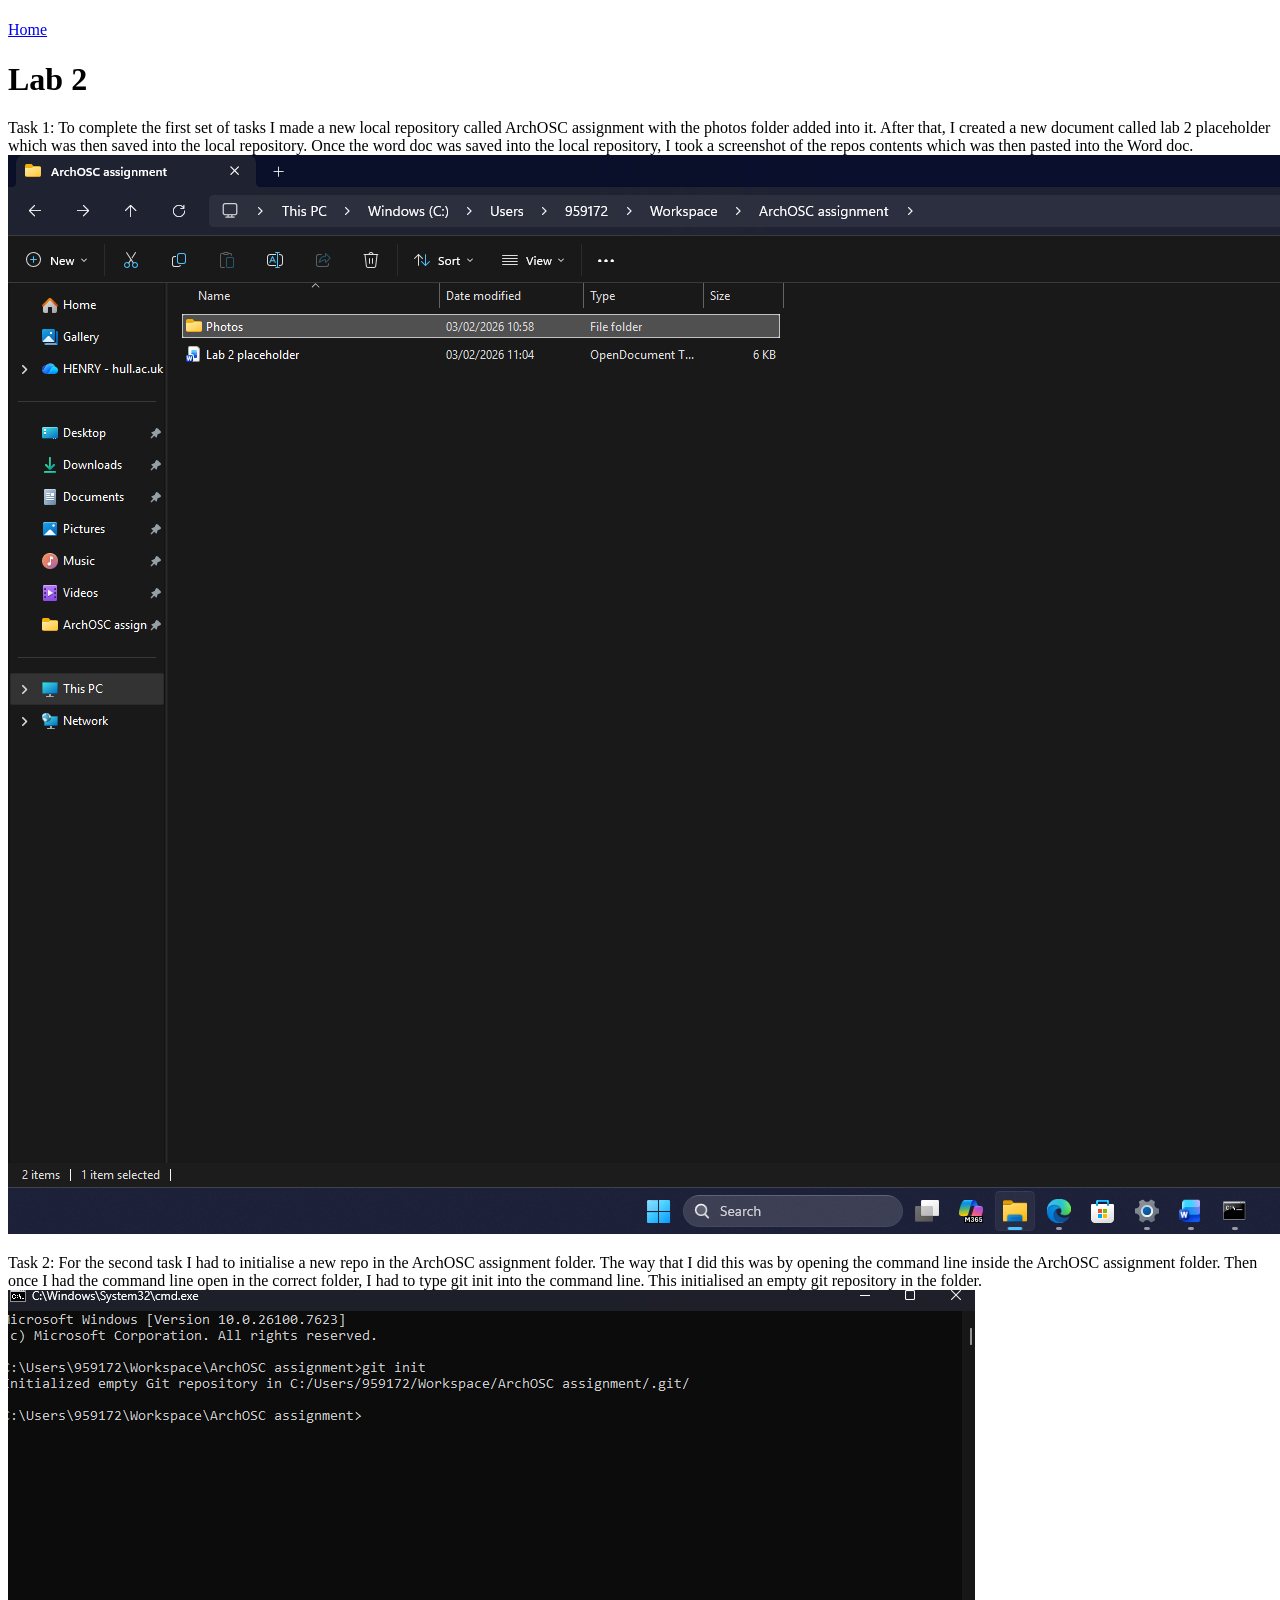
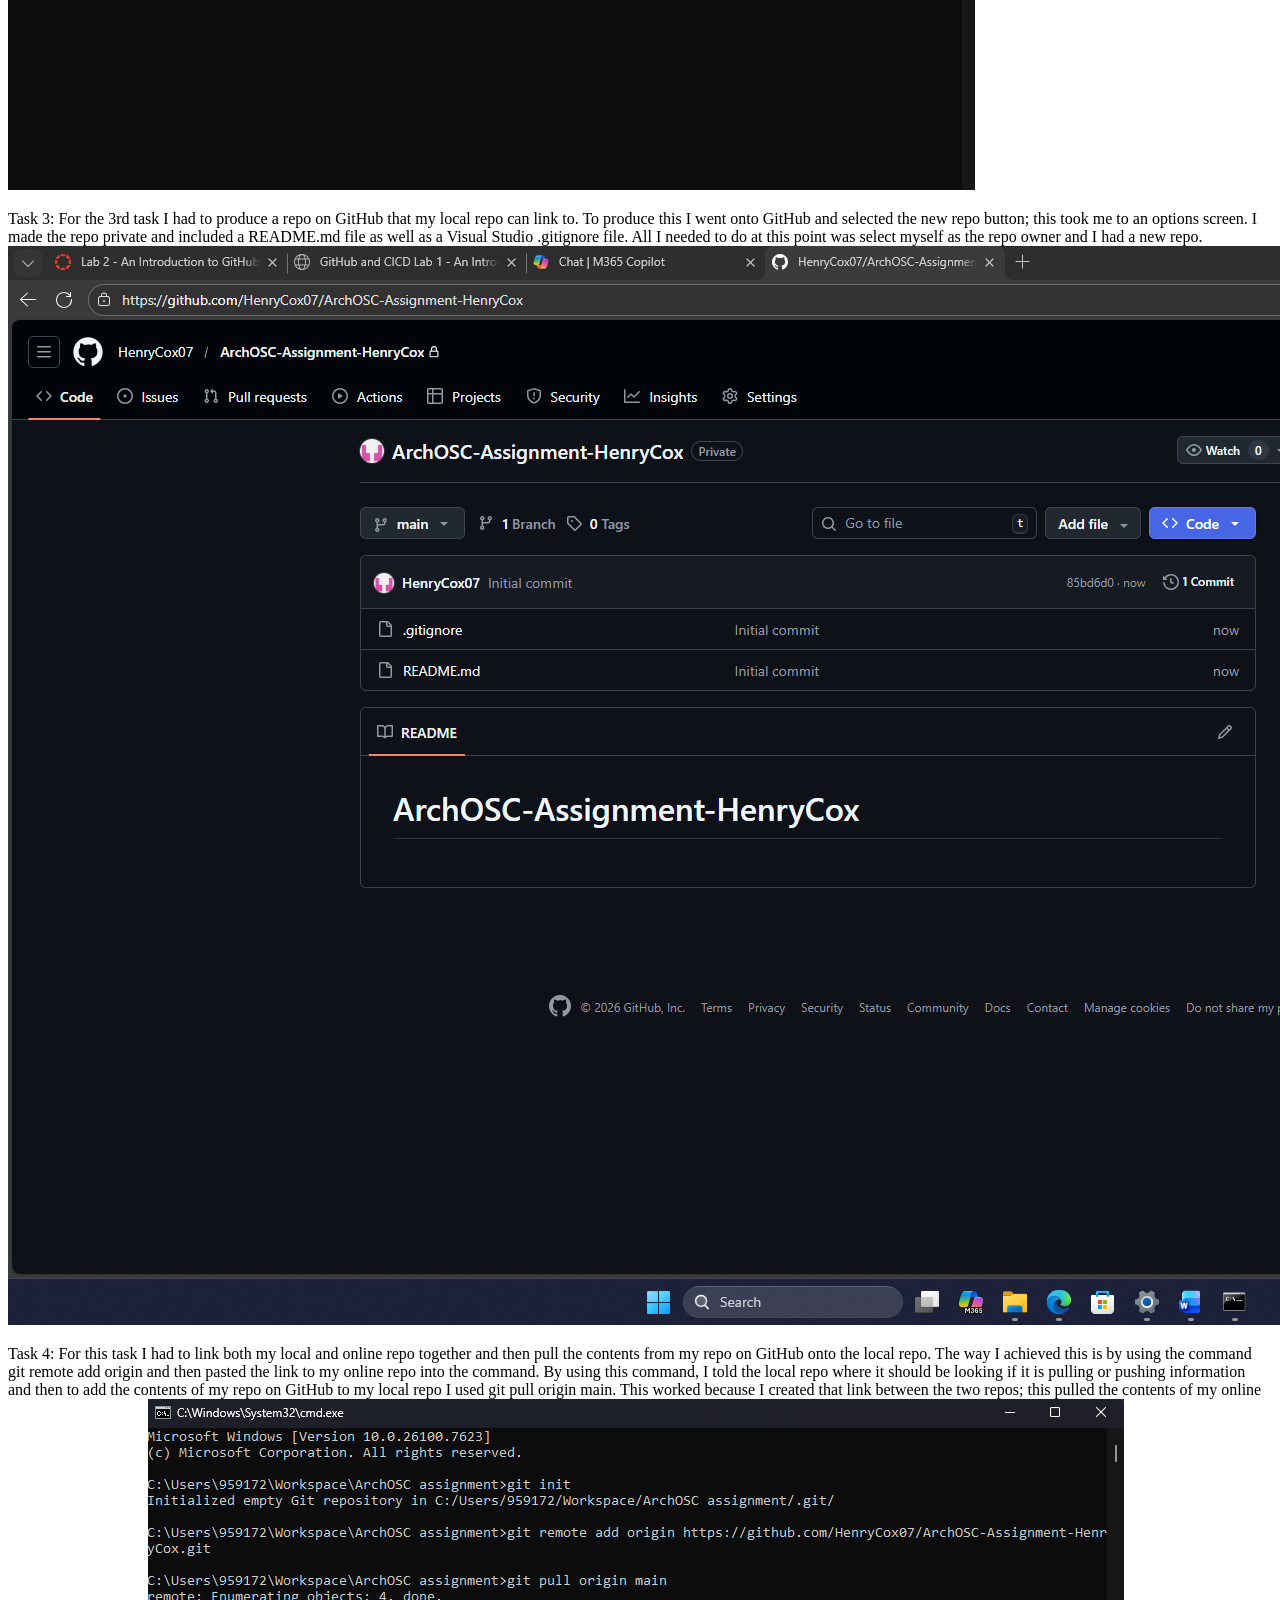
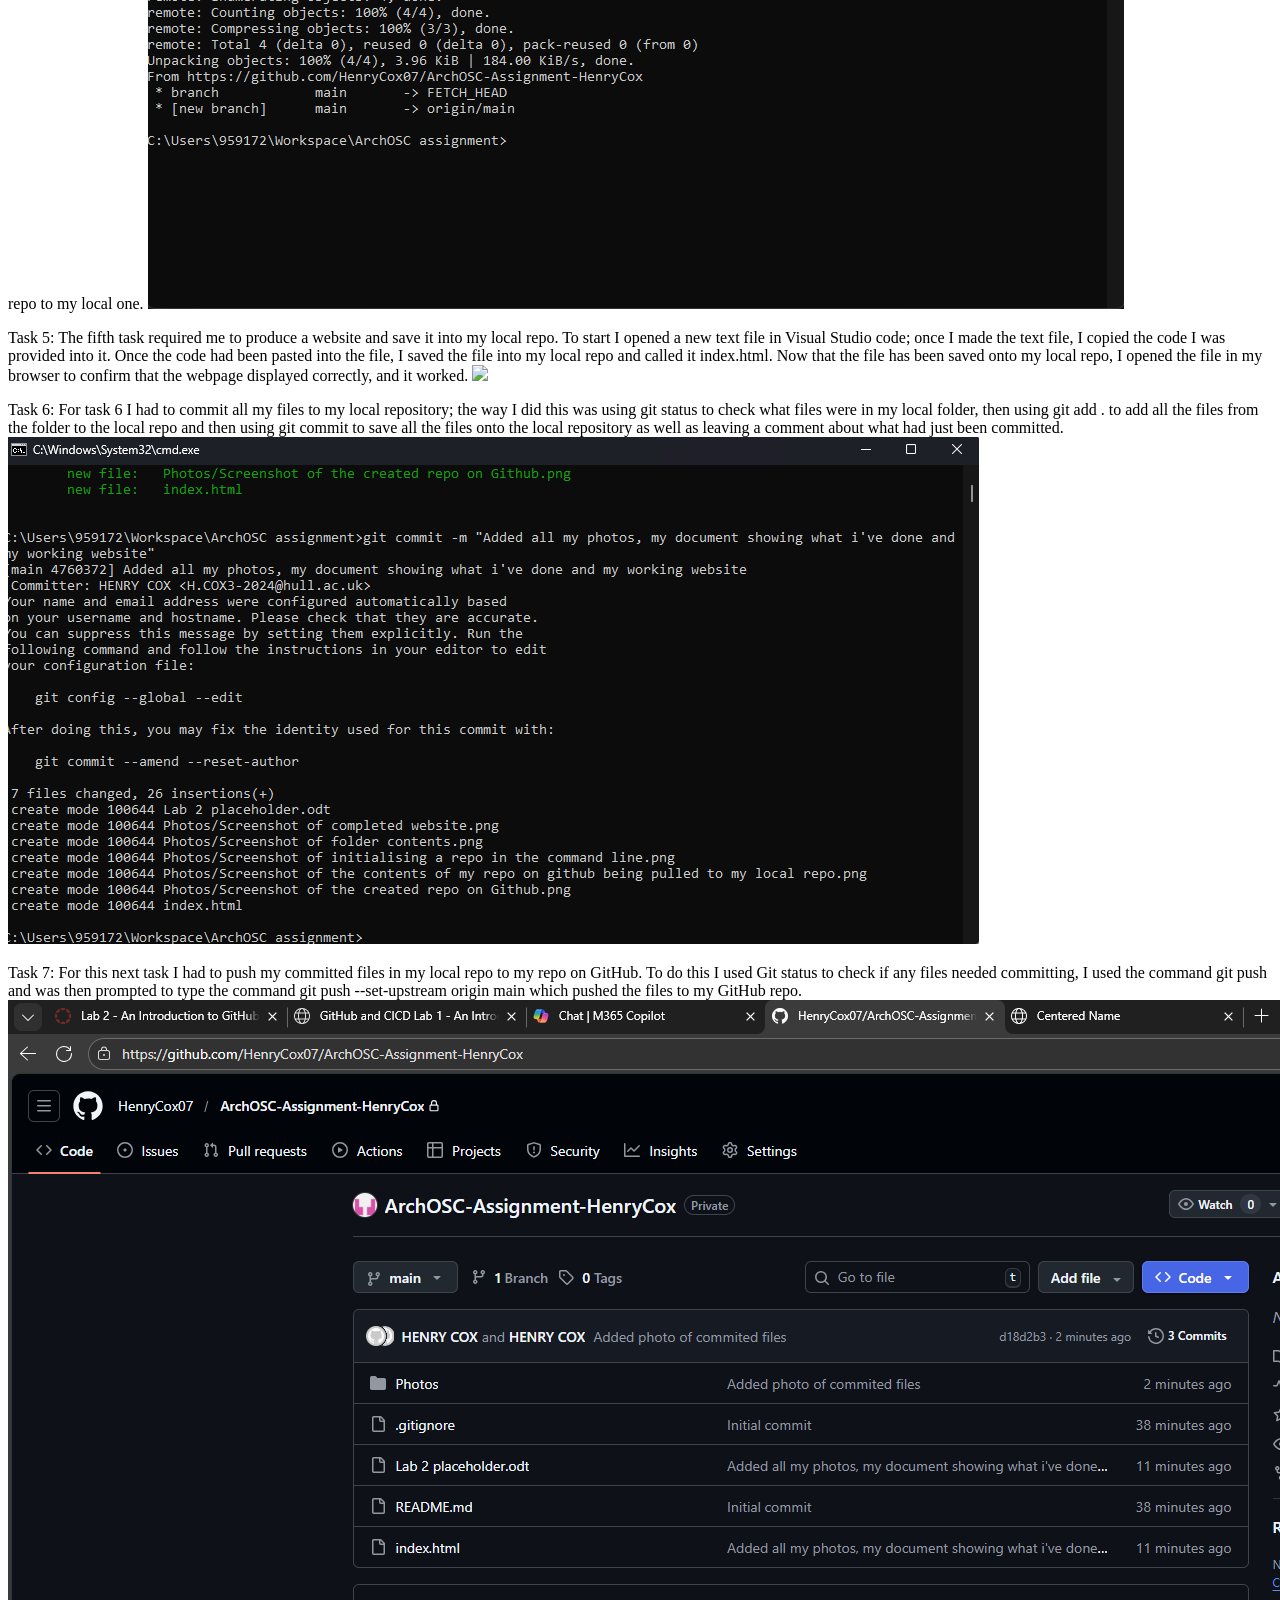
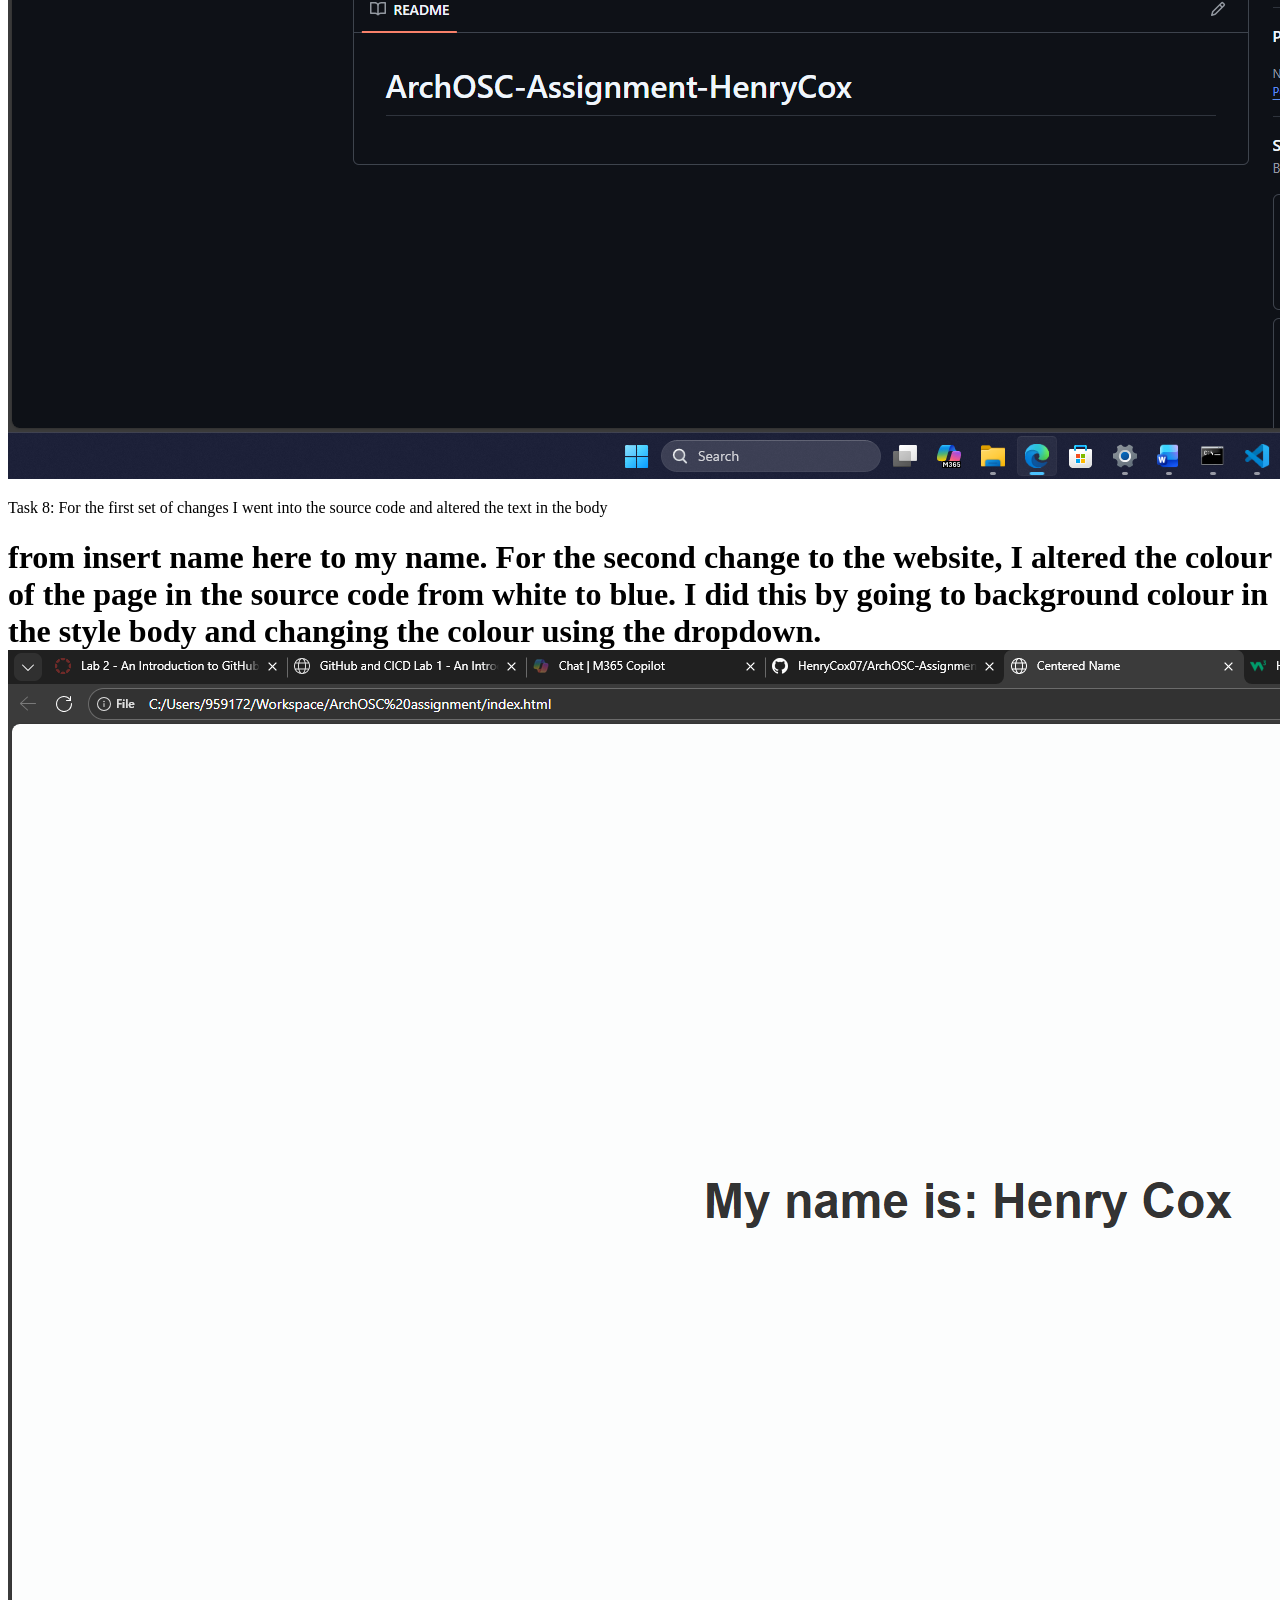
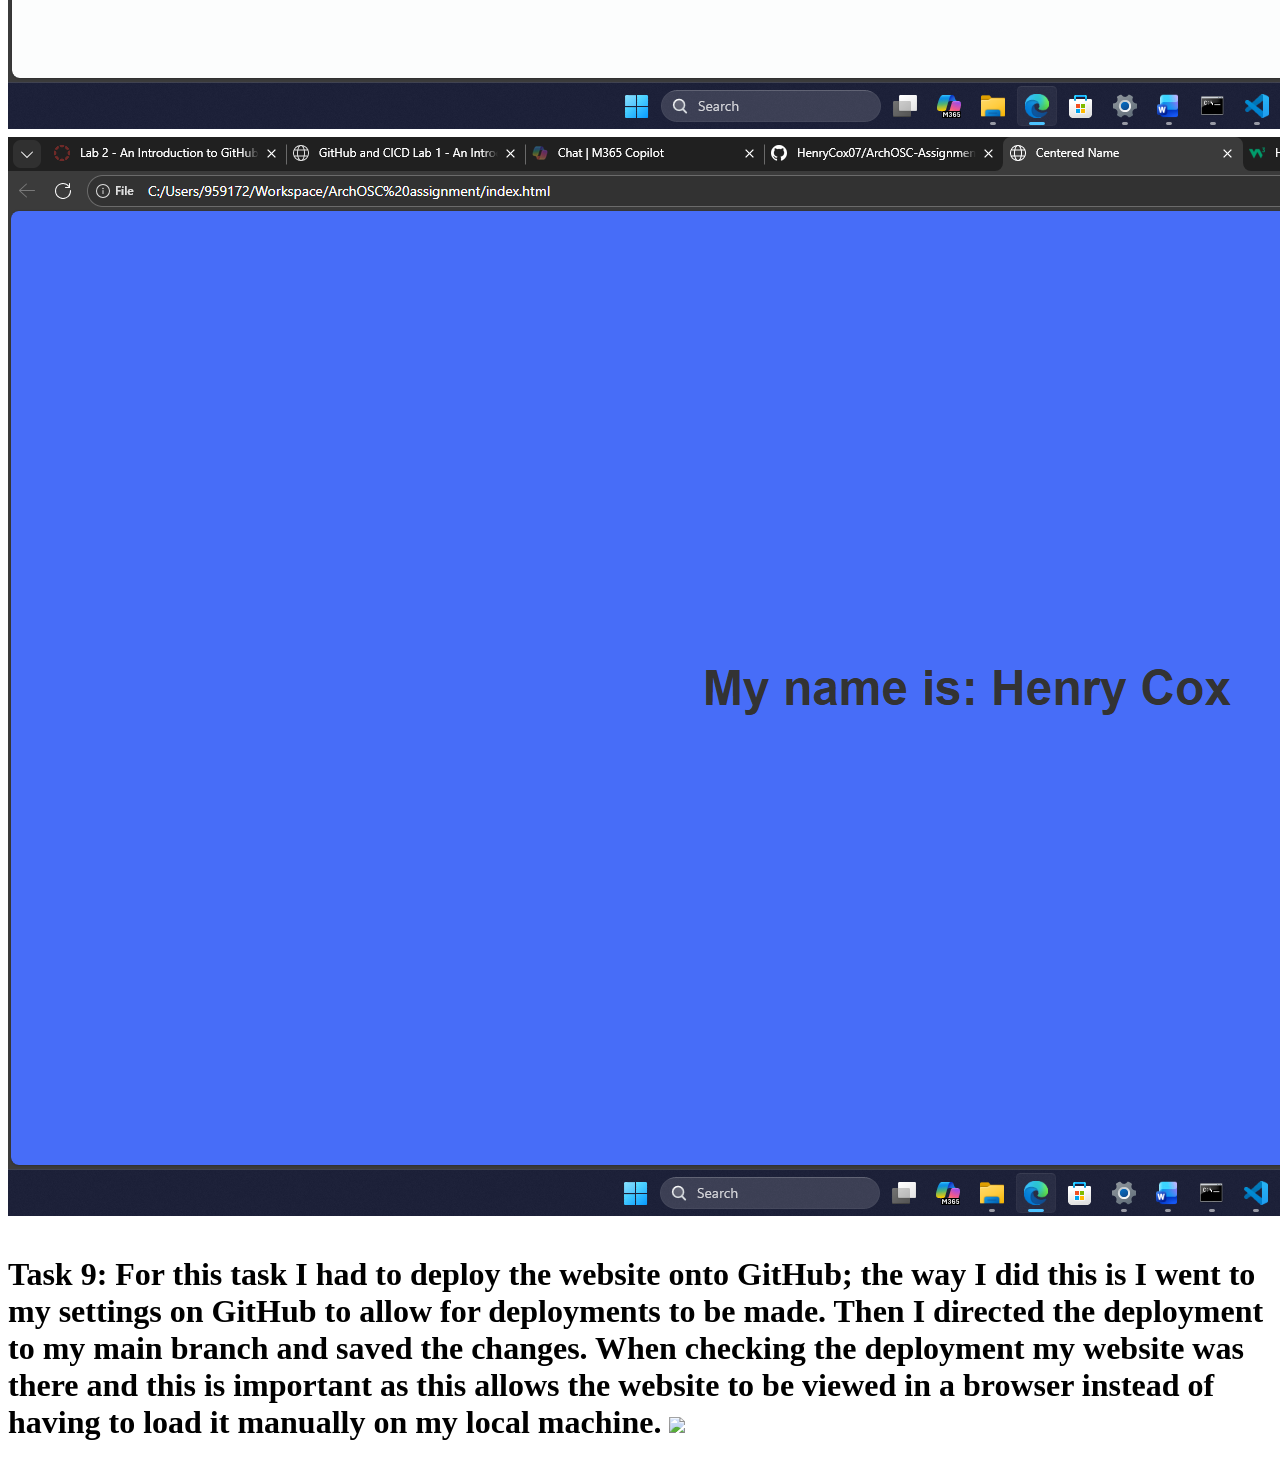
==== commit d277e8d0: "Added Lab 9 doc, renamed photos used in Lab 7 and 9,added photos for lab 4 and 6, removed unused Lab" ====
--- a/Github1.html
+++ b/Github1.html
@@ -13,25 +13,25 @@
   <p></p>
 </div>
 <a href = "index.html"> Home</a>
-    <h1>My name is: Henry Cox</h1>
+    <h1>Lab 2</h1>
     <p> Task 1:
-To complete the first set of tasks I made a new local repository called ArchOSC assignment with the photos folder added into it. After that, I created a new document called lab 2 placeholder which was then saved into the local repository. Once the word doc was saved into the local repository, I took a screenshot of the repos contents which then got pasted into the word doc.
+To complete the first set of tasks I made a new local repository called ArchOSC assignment with the photos folder added into it. After that, I created a new document called lab 2 placeholder which was then saved into the local repository. Once the word doc was saved into the local repository, I took a screenshot of the repos contents which was then pasted into the Word doc.
 <img src="Photos/Lab2-Task1-folder.png">
 </p>
 <p>Task 2:
-For the second task I had to initialise a new repo in the ArchOSC assignment folder. The way that I did this was by opening the command line inside the ArchOSC assignment folder. Then once I had the command line open in the correct folder, I had to type git init into the command line. What this did is it initialised an empty git repository in the folder.
+For the second task I had to initialise a new repo in the ArchOSC assignment folder. The way that I did this was by opening the command line inside the ArchOSC assignment folder. Then once I had the command line open in the correct folder, I had to type git init into the command line. This initialised an empty git repository in the folder. 
 <img src="Photos/Lab2-Task2-git-init.png"> 
 </p>
 <p>Task 3:
-For the 3rd task I had to produce a repo on Github that my local repo can link to. To produce this I went onto Github and selected the new repo button; this took me to an options screen. I made the repo private, include a README.md as well as a. gitignore visual studio. Once I selected myself as the owner I had a new repo.
+For the 3rd task I had to produce a repo on GitHub that my local repo can link to. To produce this I went onto GitHub and selected the new repo button; this took me to an options screen. I made the repo private and included a README.md file as well as a Visual Studio .gitignore file. All I needed to do at this point was select myself as the repo owner and I had a new repo. 
 <img src="Photos/Lab2-Task3-github-repo.png">
 </p>
 <p>Task 4:
-For this task I had to link both my local and online repo together and then pull the contents from my repo on Github onto the local repo. The way I achieved this is by using the command git remote add origin and then pasted the link to my online repo into the command. By using this command, I told the local repo where it should be looking if it is pulling or pushing information. Then to add the contents of my repo on Github to my local repo I used git pull origin main. This worked because I created that link between the two repos; this pulled the contents of my online repo to my local one.
+For this task I had to link both my local and online repo together and then pull the contents from my repo on GitHub onto the local repo. The way I achieved this is by using the command git remote add origin and then pasted the link to my online repo into the command. By using this command, I told the local repo where it should be looking if it is pulling or pushing information and then to add the contents of my repo on GitHub to my local repo I used git pull origin main. This worked because I created that link between the two repos; this pulled the contents of my online repo to my local one.
 <img src="Photos/Lab2-Task4-git-pull.png">
 </p>
 <p>Task 5:
-The fifth task required me to produce a website and save it into my local repo. To start I opened a new text file in Visual Studio code; once I made the text file copied the provided code into the text file. Once the code had been pasted into the file, I saved the file into my local repo and called it indesx.html. Now that the file has been saved onto my local repo I opened the file and checked the webpage online and it worked.
+The fifth task required me to produce a website and save it into my local repo. To start I opened a new text file in Visual Studio code; once I made the text file, I copied the code I was provided into it. Once the code had been pasted into the file, I saved the file into my local repo and called it index.html. Now that the file has been saved onto my local repo, I opened the file in my browser to confirm that the webpage displayed correctly, and it worked.
 <img src="Photos/Lab2-Task5-website.png">
 </p>
 <p>Task 6:
@@ -39,19 +39,19 @@
 <img src="Photos/Lab2-Task6-commit.png">
 </p>
 <p>Task 7:
-For this next task I was made to push my committed files in my local repo to my repo in Github. To do this I used Git status to check if any files needed committing, I used the command git push and was then prompted to type the command git push - - set – upstream origin main which pushed the files to my Github repo.
+For this next task I had to push my committed files in my local repo to my repo on GitHub. To do this I used Git status to check if any files needed committing, I used the command git push and was then prompted to type the command git push --set-upstream origin main which pushed the files to my GitHub repo.
 <img src="Photos/Lab2-Task7-push.png">
 </p>
 <p>Task 8:
-    For the first set of changes I went into the source code and altered the text in the body <h1> from insert name here to my name.
-    For the second change to the website, I altered the colour of the page in the source code from white to blue. I did this by going to background colour in the “style” body and changing the colour using the dropdown.
+   For the first set of changes I went into the source code and altered the text in the body <h1> from insert name here to my name.
+   For the second change to the website, I altered the colour of the page in the source code from white to blue. I did this by going to background colour in the style body and changing the colour using the dropdown.
 
     <img src="Photos/Lab2-Task8-name-change.png">
-    <img src="Photos/Lab2-Task9-colour-change.png">
+    <img src="Photos/Lab2-Task8(2)-colour-change.png">
 </p>
 <p>Task 9: 
-For this task I had to deploy the website onto Github; the way I did this is I went to my settings on Github to allow for deployments to be made. Then I directed the deployment to my main branch and saved the changes. When checking the deployment my website was there. 
-<img src=/Photos/Screenshot%20showing%20that%20I%20deployed%20my%20webiste%20.png>
+For this task I had to deploy the website onto GitHub; the way I did this is I went to my settings on GitHub to allow for deployments to be made. Then I directed the deployment to my main branch and saved the changes. When checking the deployment my website was there and this is important as this allows the website to be viewed in a browser instead of having to load it manually on my local machine.
+<img src="Photos/Lab2-Task9-github-pages-deployment.png">
 </p>
 <script src="script.js"></script>
     </body>
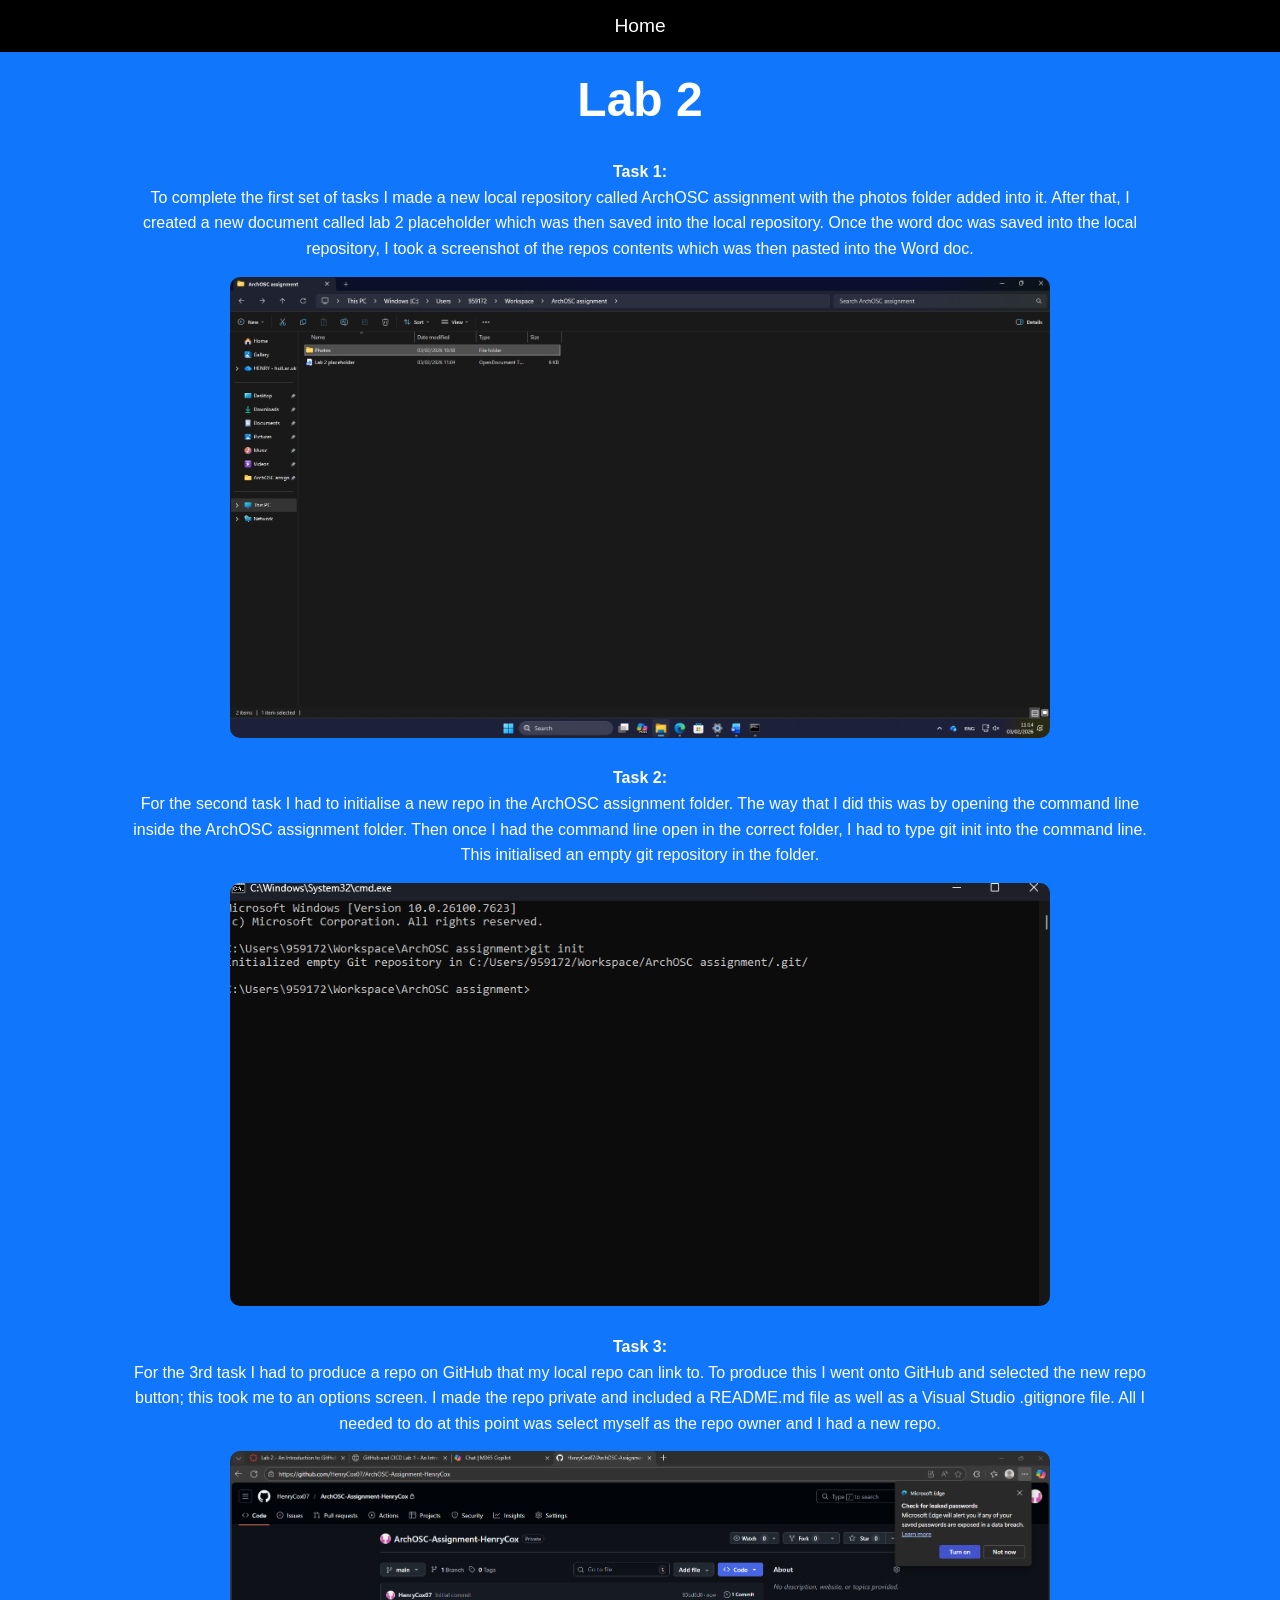
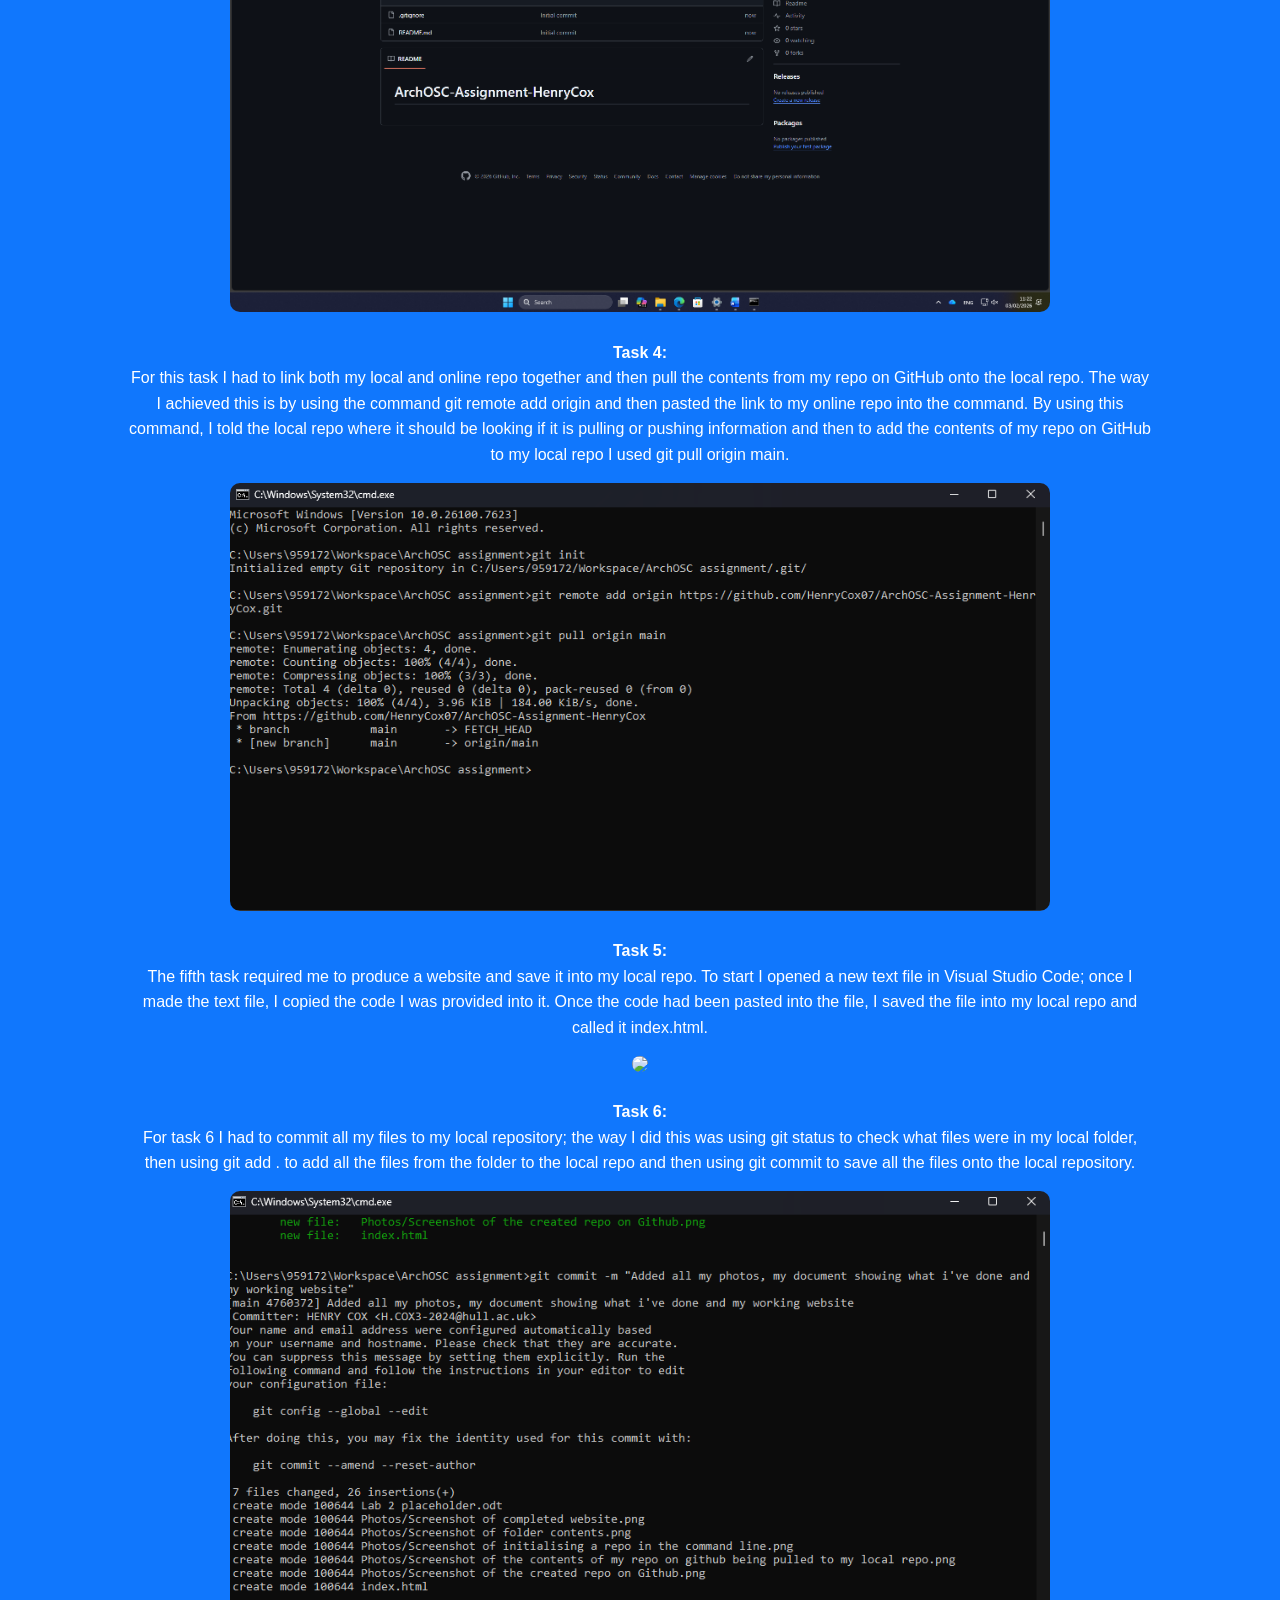
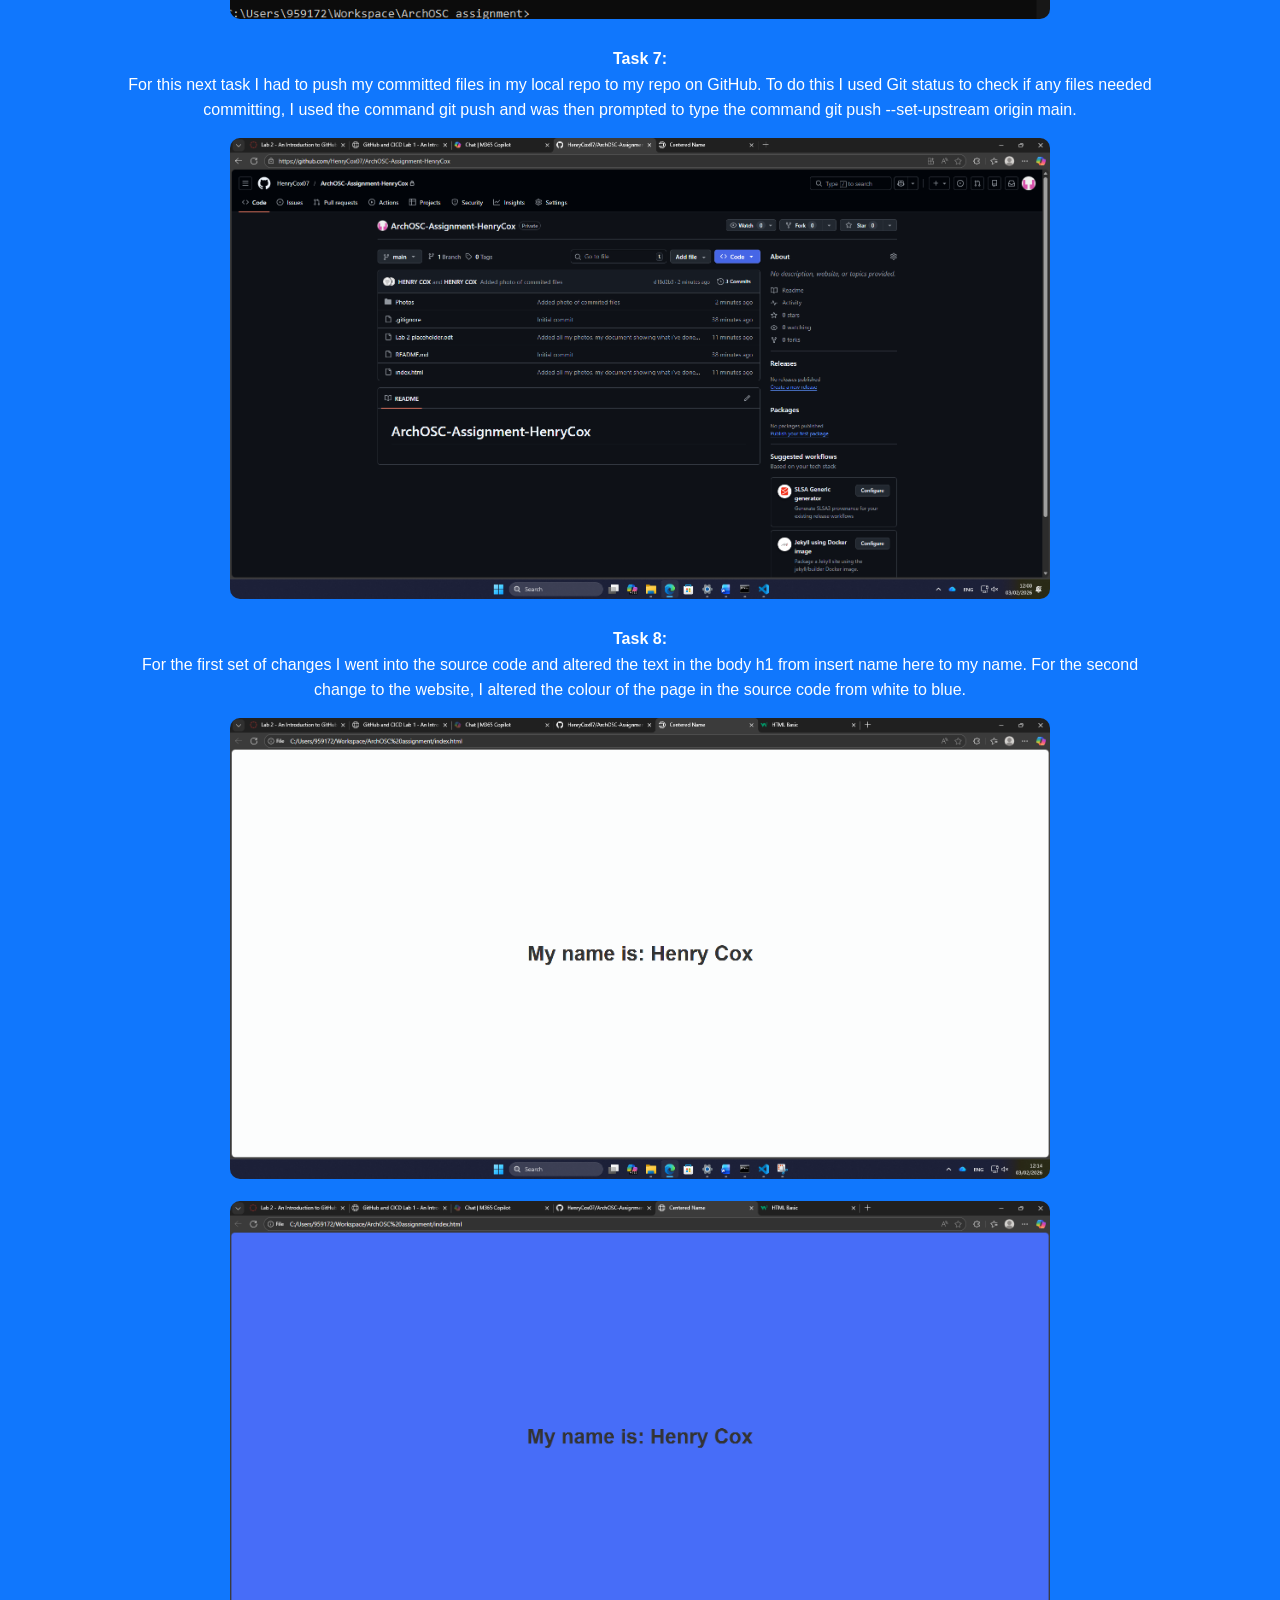
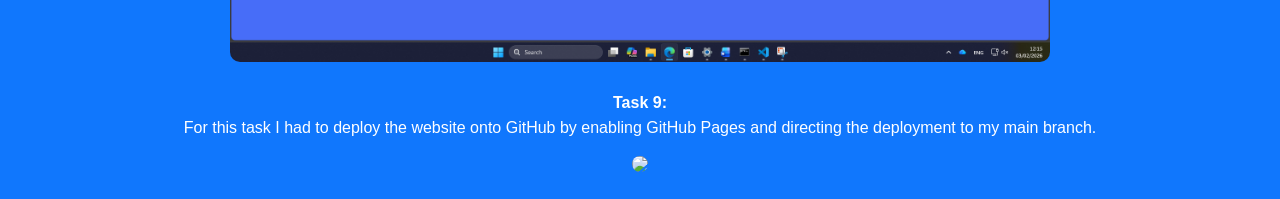
==== commit 5f8984fd: "Added back lab 8, movef photos for Lab7 and 9 into main photo folder, removed uneeded html and styal" ====
--- a/Github1.html
+++ b/Github1.html
@@ -1,58 +1,131 @@
-<!Doctype html>
-<html>
-    <head>
-        <title>My portfolio</title>
-        <link rel ="stylesheet" href = "style.css">
-    </head>
-    <body>
+<!DOCTYPE html>
+<html lang="en">
 
-        <div class="w3-container">
+<head>
+    <meta charset="UTF-8">
+    <meta name="viewport" content="width=device-width, initial-scale=1.0">
 
-<div class="w3-panel w3-padding-16 w3-orange">
-  <h4></h4>
-  <p></p>
-</div>
-<a href = "index.html"> Home</a>
+    <title>Lab 2 Portfolio</title>
+
+    <link rel="stylesheet" href="style.css">
+
+    <style>
+        body {
+            margin: 0;
+            font-family: Arial, sans-serif;
+            background-color: #1077fd;
+            color: white;
+            text-align: center;
+        }
+
+        a {
+            color: white;
+            text-decoration: none;
+            font-size: 1.2rem;
+        }
+
+        a:hover {
+            text-decoration: underline;
+        }
+
+        h1 {
+            font-size: 3rem;
+            margin-top: 20px;
+        }
+
+        p {
+            width: 80%;
+            margin: 20px auto;
+            line-height: 1.6;
+        }
+
+        img {
+            width: 80%;
+            margin-top: 15px;
+            border-radius: 10px;
+        }
+
+        .topbar {
+            background-color: black;
+            padding: 15px;
+        }
+    </style>
+</head>
+
+<body>
+
+    <div class="topbar">
+        <a href="index.html">Home</a>
+    </div>
+
     <h1>Lab 2</h1>
-    <p> Task 1:
-To complete the first set of tasks I made a new local repository called ArchOSC assignment with the photos folder added into it. After that, I created a new document called lab 2 placeholder which was then saved into the local repository. Once the word doc was saved into the local repository, I took a screenshot of the repos contents which was then pasted into the Word doc.
-<img src="Photos/Lab2-Task1-folder.png">
-</p>
-<p>Task 2:
-For the second task I had to initialise a new repo in the ArchOSC assignment folder. The way that I did this was by opening the command line inside the ArchOSC assignment folder. Then once I had the command line open in the correct folder, I had to type git init into the command line. This initialised an empty git repository in the folder. 
-<img src="Photos/Lab2-Task2-git-init.png"> 
-</p>
-<p>Task 3:
-For the 3rd task I had to produce a repo on GitHub that my local repo can link to. To produce this I went onto GitHub and selected the new repo button; this took me to an options screen. I made the repo private and included a README.md file as well as a Visual Studio .gitignore file. All I needed to do at this point was select myself as the repo owner and I had a new repo. 
-<img src="Photos/Lab2-Task3-github-repo.png">
-</p>
-<p>Task 4:
-For this task I had to link both my local and online repo together and then pull the contents from my repo on GitHub onto the local repo. The way I achieved this is by using the command git remote add origin and then pasted the link to my online repo into the command. By using this command, I told the local repo where it should be looking if it is pulling or pushing information and then to add the contents of my repo on GitHub to my local repo I used git pull origin main. This worked because I created that link between the two repos; this pulled the contents of my online repo to my local one.
-<img src="Photos/Lab2-Task4-git-pull.png">
-</p>
-<p>Task 5:
-The fifth task required me to produce a website and save it into my local repo. To start I opened a new text file in Visual Studio code; once I made the text file, I copied the code I was provided into it. Once the code had been pasted into the file, I saved the file into my local repo and called it index.html. Now that the file has been saved onto my local repo, I opened the file in my browser to confirm that the webpage displayed correctly, and it worked.
-<img src="Photos/Lab2-Task5-website.png">
-</p>
-<p>Task 6:
-For task 6 I had to commit all my files to my local repository; the way I did this was using git status to check what files were in my local folder, then using git add . to add all the files from the folder to the local repo and then using git commit to save all the files onto the local repository as well as leaving a comment about what had just been committed.
-<img src="Photos/Lab2-Task6-commit.png">
-</p>
-<p>Task 7:
-For this next task I had to push my committed files in my local repo to my repo on GitHub. To do this I used Git status to check if any files needed committing, I used the command git push and was then prompted to type the command git push --set-upstream origin main which pushed the files to my GitHub repo.
-<img src="Photos/Lab2-Task7-push.png">
-</p>
-<p>Task 8:
-   For the first set of changes I went into the source code and altered the text in the body <h1> from insert name here to my name.
-   For the second change to the website, I altered the colour of the page in the source code from white to blue. I did this by going to background colour in the style body and changing the colour using the dropdown.
 
-    <img src="Photos/Lab2-Task8-name-change.png">
-    <img src="Photos/Lab2-Task8(2)-colour-change.png">
-</p>
-<p>Task 9: 
-For this task I had to deploy the website onto GitHub; the way I did this is I went to my settings on GitHub to allow for deployments to be made. Then I directed the deployment to my main branch and saved the changes. When checking the deployment my website was there and this is important as this allows the website to be viewed in a browser instead of having to load it manually on my local machine.
-<img src="Photos/Lab2-Task9-github-pages-deployment.png">
-</p>
-<script src="script.js"></script>
-    </body>
+    <p>
+        <strong>Task 1:</strong><br>
+        To complete the first set of tasks I made a new local repository called ArchOSC assignment with the photos folder added into it. After that, I created a new document called lab 2 placeholder which was then saved into the local repository. Once the word doc was saved into the local repository, I took a screenshot of the repos contents which was then pasted into the Word doc.
+        <br>
+        <img src="Photos/Lab2-Task1-folder.png">
+    </p>
+
+    <p>
+        <strong>Task 2:</strong><br>
+        For the second task I had to initialise a new repo in the ArchOSC assignment folder. The way that I did this was by opening the command line inside the ArchOSC assignment folder. Then once I had the command line open in the correct folder, I had to type git init into the command line. This initialised an empty git repository in the folder.
+        <br>
+        <img src="Photos/Lab2-Task2-git-init.png">
+    </p>
+
+    <p>
+        <strong>Task 3:</strong><br>
+        For the 3rd task I had to produce a repo on GitHub that my local repo can link to. To produce this I went onto GitHub and selected the new repo button; this took me to an options screen. I made the repo private and included a README.md file as well as a Visual Studio .gitignore file. All I needed to do at this point was select myself as the repo owner and I had a new repo.
+        <br>
+        <img src="Photos/Lab2-Task3-github-repo.png">
+    </p>
+
+    <p>
+        <strong>Task 4:</strong><br>
+        For this task I had to link both my local and online repo together and then pull the contents from my repo on GitHub onto the local repo. The way I achieved this is by using the command git remote add origin and then pasted the link to my online repo into the command. By using this command, I told the local repo where it should be looking if it is pulling or pushing information and then to add the contents of my repo on GitHub to my local repo I used git pull origin main.
+        <br>
+        <img src="Photos/Lab2-Task4-git-pull.png">
+    </p>
+
+    <p>
+        <strong>Task 5:</strong><br>
+        The fifth task required me to produce a website and save it into my local repo. To start I opened a new text file in Visual Studio Code; once I made the text file, I copied the code I was provided into it. Once the code had been pasted into the file, I saved the file into my local repo and called it index.html.
+        <br>
+        <img src="Photos/Lab2-Task5-website.png">
+    </p>
+
+    <p>
+        <strong>Task 6:</strong><br>
+        For task 6 I had to commit all my files to my local repository; the way I did this was using git status to check what files were in my local folder, then using git add . to add all the files from the folder to the local repo and then using git commit to save all the files onto the local repository.
+        <br>
+        <img src="Photos/Lab2-Task6-commit.png">
+    </p>
+
+    <p>
+        <strong>Task 7:</strong><br>
+        For this next task I had to push my committed files in my local repo to my repo on GitHub. To do this I used Git status to check if any files needed committing, I used the command git push and was then prompted to type the command git push --set-upstream origin main.
+        <br>
+        <img src="Photos/Lab2-Task7-push.png">
+    </p>
+
+    <p>
+        <strong>Task 8:</strong><br>
+        For the first set of changes I went into the source code and altered the text in the body h1 from insert name here to my name. For the second change to the website, I altered the colour of the page in the source code from white to blue.
+        <br>
+        <img src="Photos/Lab2-Task8-name-change.png">
+        <img src="Photos/Lab2-Task8(2)-colour-change.png">
+    </p>
+
+    <p>
+        <strong>Task 9:</strong><br>
+        For this task I had to deploy the website onto GitHub by enabling GitHub Pages and directing the deployment to my main branch.
+        <br>
+        <img src="Photos/Lab2-Task9-github-pages-deployment.png">
+    </p>
+
+    <script src="script.js"></script>
+
+</body>
+
 </html>
